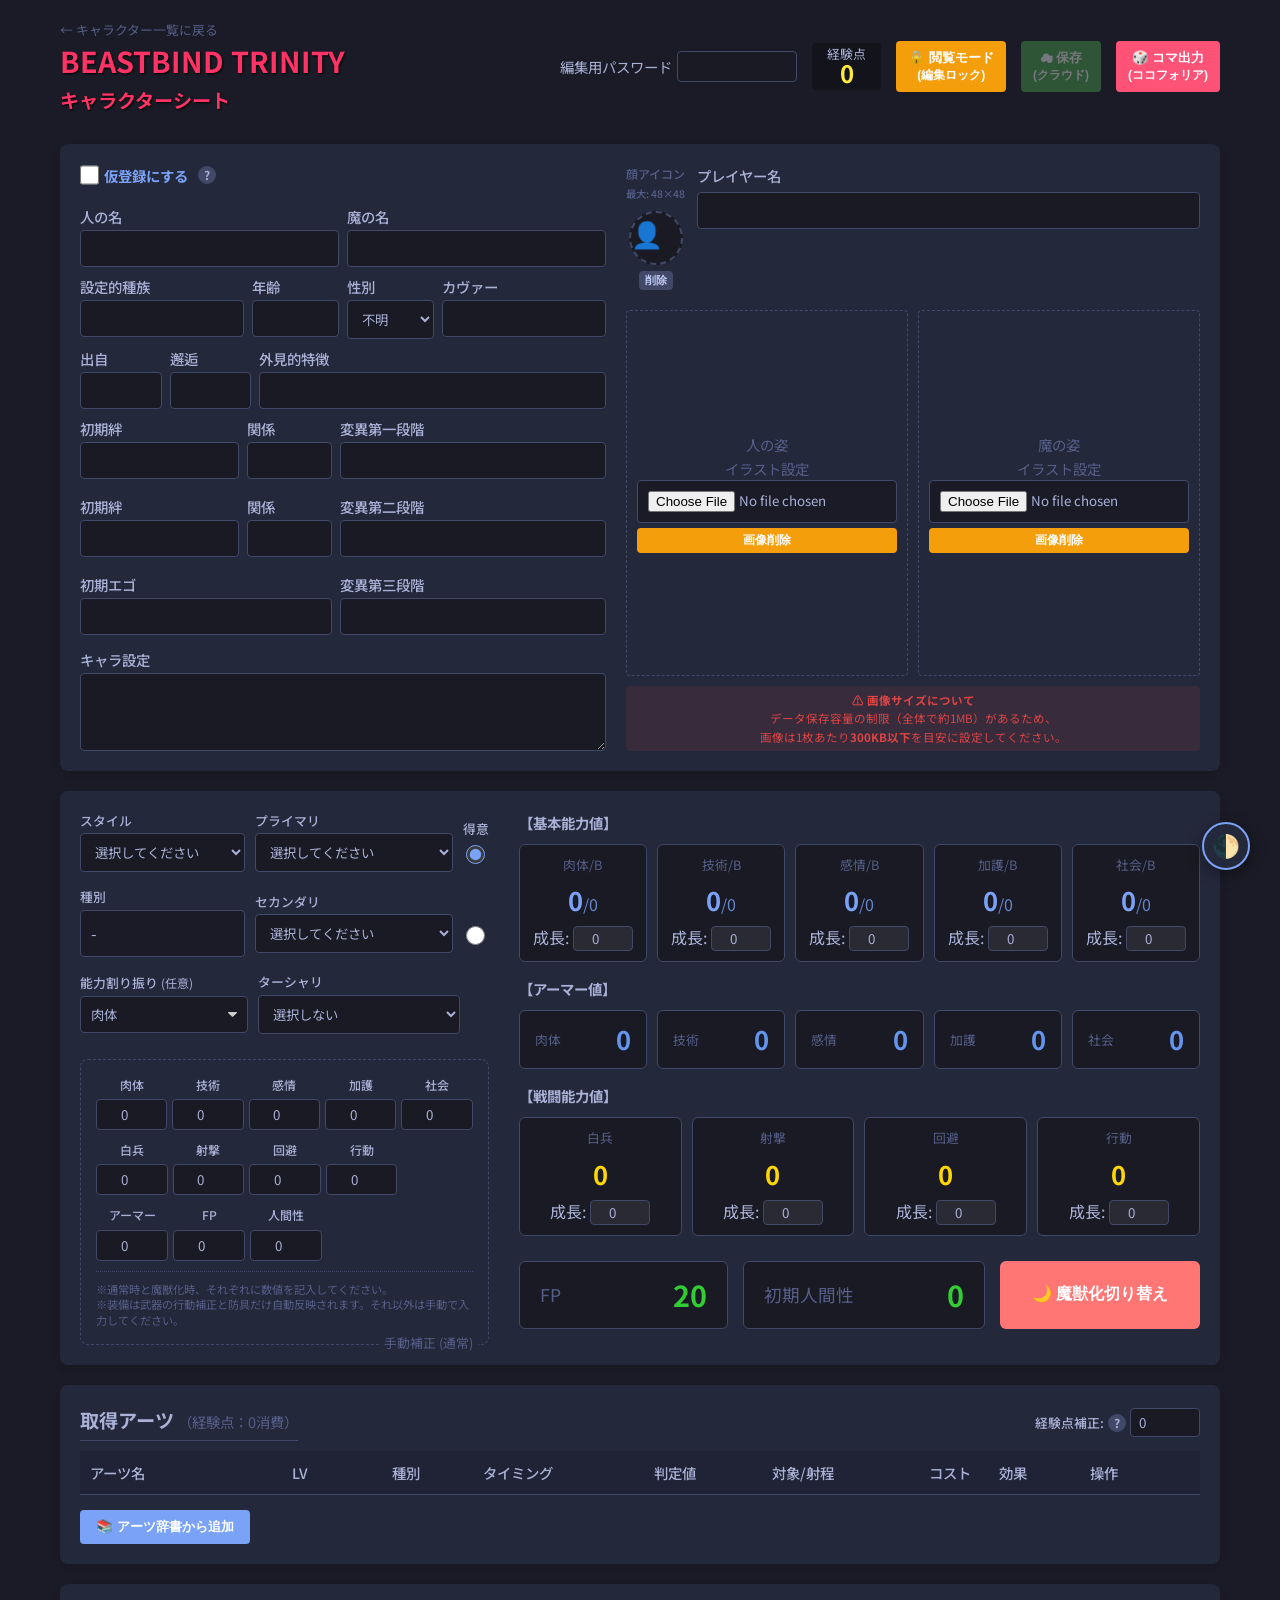
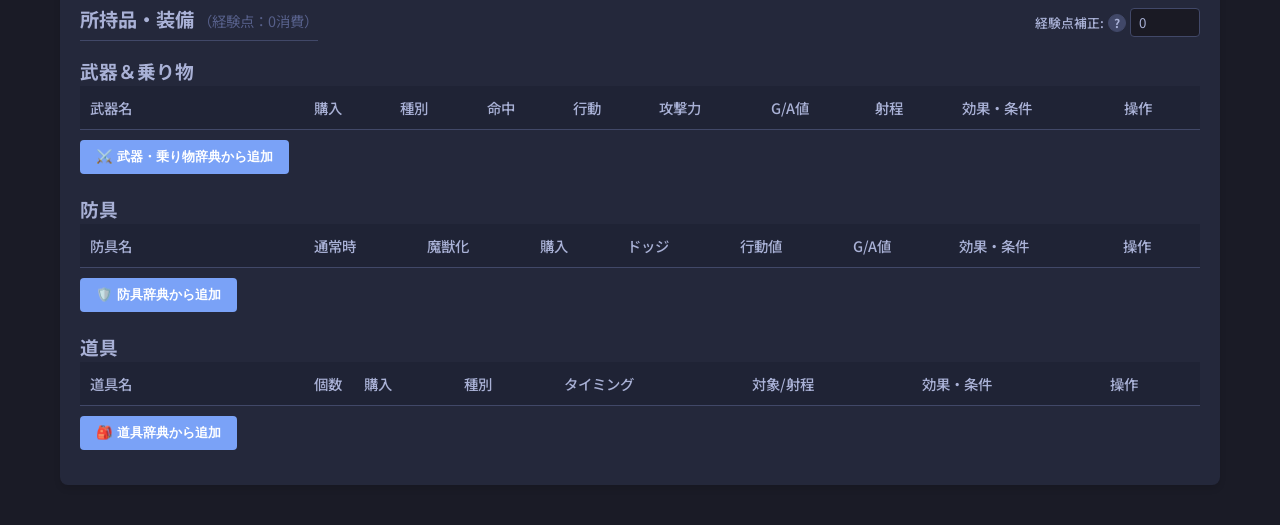
==== sheet.html @ 02bc9d18 "Fix scroll issue when entering edit mode and update manual adjustment text" ====
<!DOCTYPE html>
<html lang="ja" data-theme="dark">
<head>
    <meta charset="UTF-8">
    <meta name="viewport" content="width=device-width, initial-scale=1.0">
    <title>BBT Character Sheet App</title>
    <!-- OGP Tags (Javascript will update these dynamically on load) -->
    <meta property="og:type" content="website">
    <meta property="og:title" content="BBTキャラクターシート">
    <meta property="og:description" content="BEASTBIND TRINITY キャラクターシート">
    <link rel="stylesheet" href="style.css">
    <link href="https://fonts.googleapis.com/css2?family=Noto+Sans+JP:wght@400;500;700&display=swap" rel="stylesheet">
</head>
<body>
    <div class="app-container">
        <header style="border-bottom: none; margin-bottom: 20px;">
            <div style="display: flex; justify-content: space-between; align-items: center; width: 100%;">
                <div class="title-group">
                    <a href="index.html" class="home-link">← キャラクター一覧に戻る</a>
                    <h1 style="color: #ff3366; text-shadow: 1px 1px 2px #000; font-size: 1.8rem; margin: 0; line-height: 1.2;">BEASTBIND TRINITY<br><span style="font-size: 1.2rem;">キャラクターシート</span></h1>
                </div>
                <div class="header-controls" style="display: flex; gap: 15px; align-items: center;">
                    <div style="display: flex; align-items: center; gap: 5px;">
                        <span style="font-size: 0.9rem;">編集用パスワード</span>
                        <input type="password" id="char-password" class="edit-only" style="width: 120px; padding: 5px; background: var(--input-bg); border: 1px solid var(--border-color); color: var(--text-color);">
                    </div>
                    <div class="xp-display" style="display: flex; flex-direction: column; align-items: center; justify-content: center; background: rgba(0,0,0,0.3); padding: 5px 15px; border-radius: 4px; line-height: 1;">
                        <span style="font-size: 0.8rem;">経験点</span>
                        <span id="total-xp-used" style="font-weight: bold; color: #ffeb3b; font-size: 1.5rem;">0</span>
                    </div>
                    <button id="toggle-edit-mode-btn" class="btn warning" style="background:#f59e0b; color:#fff; border:none; padding:8px 12px; border-radius:4px; font-weight:bold; cursor:pointer;">🔒 閲覧モード<br><span style="font-size:0.75rem;">(編集ロック)</span></button>
                    <button id="save-firebase-btn" class="btn primary edit-only" style="background:#4caf50; color:#fff; border:none; padding:8px 12px; border-radius:4px; font-weight:bold; cursor:pointer;">☁ 保存<br><span style="font-size:0.75rem;">(クラウド)</span></button>
                    <button id="export-cocofolia-btn" class="btn primary" style="background:#ff5277; color:#fff; border:none; padding:8px 12px; border-radius:4px; font-weight:bold; cursor:pointer;">🎲 コマ出力<br><span style="font-size:0.75rem;">(ココフォリア)</span></button>
                </div>
            </div>
        </header>

        <main>
            <!-- Top Panel: Basic Info & Profile -->
            <section class="panel top-profile-panel" style="background-color: var(--panel-bg); border-radius: 8px; padding: 20px; margin-bottom: 20px;">
                <div style="display: grid; grid-template-columns: 2.5fr 1fr; gap: 20px;">
                    <!-- Left Side (Text Inputs) -->
                    <div class="profile-input-grid" style="display: flex; flex-direction: column; gap: 8px;">
                        <div class="form-group edit-only" style="flex-direction:row; align-items:center; gap:10px; margin-bottom:10px;">
                            <label style="margin:0; cursor:pointer; display:flex; align-items:center;">
                                <input type="checkbox" id="is-temp-reg" class="edit-only-input">
                                <span style="font-weight:bold; color:var(--primary-color);">仮登録にする</span>
                            </label>
                            <div class="tooltip-container">
                                <span class="tooltip-icon">?</span>
                                <div class="tooltip-content">
                                    キャラクターを仮登録したい場合はチェックしてください。仮登録のキャラクターは一覧に表示されず、統計データにも反映されません。
                                </div>
                            </div>
                        </div>
                        <div style="display: flex; gap: 8px;">
                            <div class="form-group" style="flex: 1;">
                                <label for="char-name">人の名</label>
                                <input type="text" id="char-name" class="edit-only-input profile-input">
                                <div class="view-only-text" id="view-char-name">-</div>
                            </div>
                            <div class="form-group" style="flex: 1;">
                                <label for="char-demon-name">魔の名</label>
                                <input type="text" id="char-demon-name" class="edit-only-input profile-input">
                                <div class="view-only-text">-</div>
                            </div>
                        </div>
                        
                        <div style="display: flex; gap: 8px;">
                            <div class="form-group" style="flex: 1.5;">
                                <label>設定的種族</label><input type="text" id="char-race" class="profile-input edit-only-input"><div class="view-only-text">-</div>
                            </div>
                            <div class="form-group" style="flex: 0.8;">
                                <label>年齢</label><input type="text" id="char-age" class="profile-input edit-only-input"><div class="view-only-text">-</div>
                            </div>
                            <div class="form-group" style="flex: 0.8;">
                                <label>性別</label>
                                <select id="char-gender" class="profile-input edit-only-input">
                                    <option value="不明">不明</option>
                                    <option value="男性">男性</option>
                                    <option value="女性">女性</option>
                                    <option value="両性">両性</option>
                                    <option value="なし">なし</option>
                                </select>
                                <div class="view-only-text">-</div>
                            </div>
                            <div class="form-group" style="flex: 1.5;">
                                <label>カヴァー</label><input type="text" id="char-cover" class="profile-input edit-only-input"><div class="view-only-text">-</div>
                            </div>
                        </div>

                        <div style="display: flex; gap: 8px;">
                            <div class="form-group" style="flex: 0.8;">
                                <label>出自</label><input type="text" id="char-origin" class="profile-input edit-only-input"><div class="view-only-text">-</div>
                            </div>
                            <div class="form-group" style="flex: 0.8;">
                                <label>邂逅</label><input type="text" id="char-encounter" class="profile-input edit-only-input"><div class="view-only-text">-</div>
                            </div>
                            <div class="form-group" style="flex: 3.4;">
                                <label>外見的特徴</label><input type="text" id="char-appearance" class="profile-input edit-only-input"><div class="view-only-text">-</div>
                            </div>
                        </div>

                        <div style="grid-template-columns: 1.5fr 0.8fr 2.5fr; gap: 8px; margin-bottom: 8px; display: grid;">
                            <div class="form-group">
                                <label>初期絆</label><input type="text" id="char-bond-1" class="profile-input edit-only-input"><div class="view-only-text">-</div>
                            </div>
                            <div class="form-group">
                                <label>関係</label><input type="text" id="char-bond-rel-1" class="profile-input edit-only-input"><div class="view-only-text">-</div>
                            </div>
                            <div class="form-group">
                                <label>変異第一段階</label><input type="text" class="profile-input edit-only-input"><div class="view-only-text">-</div>
                            </div>
                        </div>

                        <div style="grid-template-columns: 1.5fr 0.8fr 2.5fr; gap: 8px; margin-bottom: 8px; display: grid;">
                            <div class="form-group">
                                <label>初期絆</label><input type="text" id="char-bond-2" class="profile-input edit-only-input"><div class="view-only-text">-</div>
                            </div>
                            <div class="form-group">
                                <label>関係</label><input type="text" id="char-bond-rel-2" class="profile-input edit-only-input"><div class="view-only-text">-</div>
                            </div>
                            <div class="form-group">
                                <label>変異第二段階</label><input type="text" class="profile-input edit-only-input"><div class="view-only-text">-</div>
                            </div>
                        </div>

                        <div style="grid-template-columns: 1.5fr 0.8fr 2.5fr; gap: 8px; display: grid;">
                            <div class="form-group" style="grid-column: 1 / 3;">
                                <label>初期エゴ</label><input type="text" id="char-ego" class="profile-input edit-only-input"><div class="view-only-text">-</div>
                            </div>
                            <div class="form-group">
                                <label>変異第三段階</label><input type="text" class="profile-input edit-only-input"><div class="view-only-text">-</div>
                            </div>
                        </div>

                        <div class="form-group" style="margin-top: 5px;">
                            <label>キャラ設定</label>
                            <textarea id="char-memo" class="profile-input edit-only-input" rows="4" style="resize: vertical;"></textarea>
                            <div class="view-only-text" style="white-space: pre-wrap;">-</div>
                        </div>
                    </div>

                    <!-- Right Side (Player & Images) -->
                    <div style="display: flex; flex-direction: column;">
                        <!-- 顔アイコン + プレイヤー名 -->
                        <div style="display:flex; gap:12px; align-items:flex-start; margin-bottom:20px;">
                            <div style="display:flex; flex-direction:column; align-items:center; gap:4px;">
                                <label style="font-size:0.75rem; color:var(--text-muted); text-align:center;">顔アイコン<br><span style="font-size:0.65rem;">最大: 48&times;48</span></label>
                                <div id="face-icon-container" class="edit-only" style="width:54px;height:54px;border-radius:50%;border:2px dashed var(--border-color);display:flex;align-items:center;justify-content:center;cursor:pointer;overflow:hidden;background:var(--input-bg);position:relative;" title="クリックして顔アイコンを設定">
                                    <span id="face-icon-placeholder" style="font-size:1.6rem;">👤</span>
                                    <img id="face-icon-preview" style="display:none;width:54px;height:54px;object-fit:cover;position:absolute;inset:0;" alt="顔アイコン">
                                </div>
                                <img id="face-icon-view" style="display:none;width:54px;height:54px;border-radius:50%;object-fit:cover;border:2px solid var(--border-color);" alt="顔アイコン" class="view-only-text">
                                <button id="clear-face-icon" class="btn edit-only" style="display:none;font-size:0.7rem;padding:2px 6px;margin-top:2px;">削除</button>
                                <input type="file" id="face-icon-upload" accept="image/*" style="display:none;">
                            </div>
                            <div class="form-group" style="flex:1;">
                                <label for="player-name">プレイヤー名</label>
                                <input type="text" id="player-name" class="edit-only-input profile-input">
                                <div class="view-only-text" id="view-player-name">-</div>
                            </div>
                        </div>
                        
                        <div style="display: flex; gap: 10px; flex: 1;">
                            <div class="char-illustration box" style="flex: 1; border: 1px dashed var(--border-color); display: flex; flex-direction: column; align-items: center; justify-content: center; position: relative; border-radius: 4px; padding: 10px; text-align: center; color: var(--text-muted); cursor: pointer;">
                                <img id="char-image-preview" src="" alt="キャラクターイラスト" style="display: none; width: 100%; height: auto; border-radius: 4px;">
                                <div id="char-image-placeholder" class="placeholder-content" style="font-size: 0.9rem;">
                                    人の姿<br>イラスト設定
                                </div>
                                <input type="file" id="char-image-upload" accept="image/*" style="display: none;" class="edit-only">
                                <button id="clear-image-btn" class="btn warning edit-only" style="width: 100%; margin-top: 5px; display: none; font-size: 0.75rem; padding: 4px;">画像削除</button>
                            </div>

                            <div class="char-illustration box" style="flex: 1; border: 1px dashed var(--border-color); display: flex; flex-direction: column; align-items: center; justify-content: center; position: relative; border-radius: 4px; padding: 10px; text-align: center; color: var(--text-muted); cursor: pointer;">
                                <img id="char-image-preview2" src="" alt="魔の姿イラスト" style="display: none; width: 100%; height: auto; border-radius: 4px;">
                                <div id="char-image-placeholder2" class="placeholder-content" style="font-size: 0.9rem;">
                                    魔の姿<br>イラスト設定
                                </div>
                                <input type="file" id="char-image-upload2" accept="image/*" style="display: none;" class="edit-only">
                                <button id="clear-image-btn2" class="btn warning edit-only" style="width: 100%; margin-top: 5px; display: none; font-size: 0.75rem; padding: 4px;">画像削除</button>
                            </div>
                        </div>
                        <div class="edit-only" style="margin-top: 10px; font-size: 0.72rem; color: #dd4444; background: rgba(221, 68, 68, 0.1); padding: 5px; border-radius: 4px; text-align: center;">
                            <strong>⚠️ 画像サイズについて</strong><br>
                            データ保存容量の制限（全体で約1MB）があるため、<br>
                            画像は1枚あたり<strong>300KB以下</strong>を目安に設定してください。
                        </div>
                    </div>
                </div>
            </section>

            <!-- Stats Panel: Roots & Status -->
            <section class="panel roots-stats-panel" style="background-color: var(--panel-bg); border-radius: 8px; padding: 20px; margin-bottom: 20px;">
                <div style="display: grid; grid-template-columns: minmax(300px, 1.2fr) 2fr; gap: 30px;">
                    
                    <!-- Left: Roots and Manual Adjusts -->
                    <div class="roots-section" style="display: flex; flex-direction: column; gap: 15px;">
                        <div style="display: flex; gap: 10px; align-items: center;">
                            <div class="form-group" style="flex: 1;">
                                <label for="char-style" style="font-size: 0.8rem; margin: 0 0 2px 0;">スタイル</label>
                                <select id="char-style" class="stat-trigger profile-input"><option value="">選択してください</option></select>
                            </div>
                            <div class="form-group" style="flex: 1.2;">
                                <label for="primary-root" style="font-size: 0.8rem; margin: 0 0 2px 0;">プライマリ</label>
                                <select id="primary-root" class="stat-trigger profile-input"><option value="">選択してください</option></select>
                            </div>
                            <div class="form-group" style="display: flex; flex-direction: column; align-items: center; justify-content: center;">
                                <label style="font-size: 0.8rem; margin: 0;">得意</label>
                                <input type="radio" name="proficiency-choice" value="primary" class="stat-trigger" checked style="margin: 5px 0 0 0;">
                            </div>
                        </div>

                        <div style="display: flex; gap: 10px; align-items: center;">
                            <div class="form-group" style="flex: 1;">
                                <label style="font-size: 0.8rem; margin: 0 0 2px 0;">種別</label>
                                <div id="stat-type" class="profile-input" style="padding: 10px; border: 1px solid var(--border-color); background: var(--bg-color); border-radius: 4px; min-height: 42px; display: flex; align-items: center; color: var(--text-color);">-</div>
                            </div>
                            <div class="form-group" style="flex: 1.2;">
                                <label for="secondary-root" style="font-size: 0.8rem; margin: 0 0 2px 0;">セカンダリ</label>
                                <select id="secondary-root" class="stat-trigger profile-input"><option value="">選択してください</option></select>
                            </div>
                            <div class="form-group" style="display: flex; flex-direction: column; align-items: center; justify-content: center;">
                                <label style="font-size: 0.8rem; margin: 0; visibility: hidden;">得意</label>
                                <input type="radio" name="proficiency-choice" value="secondary" class="stat-trigger" style="margin: 5px 0 0 0;">
                            </div>
                        </div>

                        <div style="display: flex; gap: 10px; align-items: center;">
                            <div class="form-group" style="flex: 1;">
                                <label for="free-stat" style="font-size: 0.8rem; margin: 0 0 2px 0;">能力割り振り <span style="font-size: 0.75rem; font-weight: normal;">(任意)</span></label>
                                <select id="free-stat" class="stat-trigger profile-input" style="appearance: none; background-image: url('data:image/svg+xml;charset=US-ASCII,%3Csvg%20xmlns%3D%22http%3A%2F%2Fwww.w3.org%2F2000%2Fsvg%22%20width%3D%22292.4%22%20height%3D%22292.4%22%3E%3Cpath%20fill%3D%22%23ccc%22%20d%3D%22M287%2069.4a17.6%2017.6%200%200%200-13-5.4H18.4c-5%200-9.3%201.8-12.9%205.4A17.6%2017.6%200%200%200%200%2082.2c0%205%201.8%209.3%205.4%2012.9l128%20127.9c3.6%203.6%207.8%205.4%2012.8%205.4s9.2-1.8%2012.8-5.4L287%2095c3.5-3.5%205.4-7.8%205.4-12.8%200-5-1.9-9.2-5.5-12.8z%22%2F%3E%3C%2Fsvg%3E'); background-repeat: no-repeat; background-position: right 10px top 50%; background-size: .65em auto;">
                                    <option value="肉体">肉体</option>
                                    <option value="技術">技術</option>
                                    <option value="感情">感情</option>
                                    <option value="加護">加護</option>
                                    <option value="社会">社会</option>
                                </select>
                            </div>
                            <div class="form-group" style="flex: 1.2;" id="tertiary-root-container">
                                <label for="tertiary-root" style="display: flex; justify-content: space-between; font-size: 0.8rem; margin: 0 0 2px 0;">
                                    ターシャリ
                                </label>
                                <select id="tertiary-root" class="stat-trigger profile-input">
                                    <option value="">選択しない</option>
                                </select>
                            </div>
                            <div class="form-group" id="add-tertiary-container" style="flex: 1.2; display: none;">
                                <label style="font-size: 0.8rem; margin: 0 0 2px 0;">ターシャリ</label>
                                <button id="add-tertiary-btn" class="btn exception-btn edit-only profile-input" style="width: 100%; border-style: dashed;">＋ 追加</button>
                            </div>
                            <div class="form-group" style="visibility: hidden; width: 1.2rem;"></div>
                        </div>

                        <!-- Manual Adjustments Box -->
                        <div class="manual-adjustments-box" style="border: 1px dashed var(--border-color); border-radius: 8px; padding: 15px; margin-top: 10px; position: relative;">
                            <div style="position: absolute; bottom: -10px; right: 10px; background: var(--panel-bg); padding: 0 5px; font-size: 0.8rem; color: var(--text-muted);">手動補正 <span id="adj-state-label">(通常)</span></div>
                            
                            <!-- Normal Adjustments -->
                            <div id="normal-adj-grid" style="display: block;">
                                <div style="display: grid; grid-template-columns: repeat(5, 1fr); gap: 5px; margin-bottom: 10px;">
                                    <div class="form-group"><label style="font-size:0.75rem; text-align:center;">肉体</label><input type="number" id="mod-body-normal" value="0" class="stat-trigger edit-only-input manual-adj-input normal-adj-input"></div>
                                    <div class="form-group"><label style="font-size:0.75rem; text-align:center;">技術</label><input type="number" id="mod-tech-normal" value="0" class="stat-trigger edit-only-input manual-adj-input normal-adj-input"></div>
                                    <div class="form-group"><label style="font-size:0.75rem; text-align:center;">感情</label><input type="number" id="mod-emo-normal" value="0" class="stat-trigger edit-only-input manual-adj-input normal-adj-input"></div>
                                    <div class="form-group"><label style="font-size:0.75rem; text-align:center;">加護</label><input type="number" id="mod-div-normal" value="0" class="stat-trigger edit-only-input manual-adj-input normal-adj-input"></div>
                                    <div class="form-group"><label style="font-size:0.75rem; text-align:center;">社会</label><input type="number" id="mod-soc-normal" value="0" class="stat-trigger edit-only-input manual-adj-input normal-adj-input"></div>
                                </div>
                                <div style="display: grid; grid-template-columns: repeat(4, 1fr); gap: 5px; width: 80%;">
                                    <div class="form-group"><label style="font-size:0.75rem; text-align:center;">白兵</label><input type="number" id="mod-melee-normal" value="0" class="stat-trigger edit-only-input manual-adj-input normal-adj-input"></div>
                                    <div class="form-group"><label style="font-size:0.75rem; text-align:center;">射撃</label><input type="number" id="mod-ranged-normal" value="0" class="stat-trigger edit-only-input manual-adj-input normal-adj-input"></div>
                                    <div class="form-group"><label style="font-size:0.75rem; text-align:center;">回避</label><input type="number" id="mod-dodge-normal" value="0" class="stat-trigger edit-only-input manual-adj-input normal-adj-input"></div>
                                    <div class="form-group"><label style="font-size:0.75rem; text-align:center;">行動</label><input type="number" id="mod-action-normal" value="0" class="stat-trigger edit-only-input manual-adj-input normal-adj-input"></div>
                                </div>
                                <div style="display: grid; grid-template-columns: repeat(3, 1fr); gap: 5px; width: 60%; margin-top: 10px;">
                                    <div class="form-group"><label style="font-size:0.75rem; text-align:center;">アーマー</label><input type="number" id="mod-armor-normal" value="0" class="stat-trigger edit-only-input manual-adj-input normal-adj-input"></div>
                                    <div class="form-group"><label style="font-size:0.75rem; text-align:center;">FP</label><input type="number" id="mod-fp-normal" value="0" class="stat-trigger edit-only-input manual-adj-input normal-adj-input"></div>
                                    <div class="form-group"><label style="font-size:0.75rem; text-align:center;">人間性</label><input type="number" id="mod-humanity-normal" value="0" class="stat-trigger edit-only-input manual-adj-input normal-adj-input"></div>
                                </div>
                            </div>

                            <!-- Beast Adjustments -->
                            <div id="beast-adj-grid" style="display: none;">
                                <div style="display: grid; grid-template-columns: repeat(5, 1fr); gap: 5px; margin-bottom: 10px;">
                                    <div class="form-group"><label style="font-size:0.75rem; text-align:center;">肉体</label><input type="number" id="mod-body-beast" value="0" class="stat-trigger edit-only-input manual-adj-input beast-adj-input"></div>
                                    <div class="form-group"><label style="font-size:0.75rem; text-align:center;">技術</label><input type="number" id="mod-tech-beast" value="0" class="stat-trigger edit-only-input manual-adj-input beast-adj-input"></div>
                                    <div class="form-group"><label style="font-size:0.75rem; text-align:center;">感情</label><input type="number" id="mod-emo-beast" value="0" class="stat-trigger edit-only-input manual-adj-input beast-adj-input"></div>
                                    <div class="form-group"><label style="font-size:0.75rem; text-align:center;">加護</label><input type="number" id="mod-div-beast" value="0" class="stat-trigger edit-only-input manual-adj-input beast-adj-input"></div>
                                    <div class="form-group"><label style="font-size:0.75rem; text-align:center;">社会</label><input type="number" id="mod-soc-beast" value="0" class="stat-trigger edit-only-input manual-adj-input beast-adj-input"></div>
                                </div>
                                <div style="display: grid; grid-template-columns: repeat(4, 1fr); gap: 5px; width: 80%;">
                                    <div class="form-group"><label style="font-size:0.75rem; text-align:center;">白兵</label><input type="number" id="mod-melee-beast" value="0" class="stat-trigger edit-only-input manual-adj-input beast-adj-input"></div>
                                    <div class="form-group"><label style="font-size:0.75rem; text-align:center;">射撃</label><input type="number" id="mod-ranged-beast" value="0" class="stat-trigger edit-only-input manual-adj-input beast-adj-input"></div>
                                    <div class="form-group"><label style="font-size:0.75rem; text-align:center;">回避</label><input type="number" id="mod-dodge-beast" value="0" class="stat-trigger edit-only-input manual-adj-input beast-adj-input"></div>
                                    <div class="form-group"><label style="font-size:0.75rem; text-align:center;">行動</label><input type="number" id="mod-action-beast" value="0" class="stat-trigger edit-only-input manual-adj-input beast-adj-input"></div>
                                </div>
                                <div style="display: grid; grid-template-columns: repeat(3, 1fr); gap: 5px; width: 60%; margin-top: 10px;">
                                    <div class="form-group"><label style="font-size:0.75rem; text-align:center;">アーマー</label><input type="number" id="mod-armor-beast" value="0" class="stat-trigger edit-only-input manual-adj-input beast-adj-input"></div>
                                    <div class="form-group"><label style="font-size:0.75rem; text-align:center;">FP</label><input type="number" id="mod-fp-beast" value="0" class="stat-trigger edit-only-input manual-adj-input beast-adj-input"></div>
                                    <div class="form-group"><label style="font-size:0.75rem; text-align:center;">人間性</label><input type="number" id="mod-humanity-beast" value="0" class="stat-trigger edit-only-input manual-adj-input beast-adj-input"></div>
                                </div>
                            </div>
                            <div class="edit-only" style="font-size: 0.7rem; color: var(--text-muted); line-height: 1.4; padding-top: 10px; border-top: 1px dotted var(--border-color); margin-top: 10px;">
                                ※通常時と魔獣化時、それぞれに数値を記入してください。<br>
                                ※装備は武器の行動補正と防具だけ自動反映されます。それ以外は手動で入力してください。
                            </div>
                        </div>
                    </div>

                    <!-- Right: Stats -->
                    <div class="stats-display-section" style="display: flex; flex-direction: column; gap: 15px;">
                        <div>
                            <h4 style="margin:0 0 10px 0; font-size: 0.9rem;">【基本能力値】</h4>
                            <div class="custom-stats-grid">
                                <div class="stat-cell"><div class="stat-label">肉体/B</div><div class="stat-val"><span id="stat-body" class="large-val">0</span><span class="small-val" id="stat-body-b">/3</span></div><div class="edit-only">成長: <input type="number" id="growth-body" class="stat-growth stat-trigger edit-only-input" min="0" value="0"></div></div>
                                <div class="stat-cell"><div class="stat-label">技術/B</div><div class="stat-val"><span id="stat-tech" class="large-val">0</span><span class="small-val" id="stat-tech-b">/3</span></div><div class="edit-only">成長: <input type="number" id="growth-tech" class="stat-growth stat-trigger edit-only-input" min="0" value="0"></div></div>
                                <div class="stat-cell"><div class="stat-label">感情/B</div><div class="stat-val"><span id="stat-emo" class="large-val">0</span><span class="small-val" id="stat-emo-b">/3</span></div><div class="edit-only">成長: <input type="number" id="growth-emo" class="stat-growth stat-trigger edit-only-input" min="0" value="0"></div></div>
                                <div class="stat-cell"><div class="stat-label">加護/B</div><div class="stat-val"><span id="stat-div" class="large-val">0</span><span class="small-val" id="stat-div-b">/3</span></div><div class="edit-only">成長: <input type="number" id="growth-div" class="stat-growth stat-trigger edit-only-input" min="0" value="0"></div></div>
                                <div class="stat-cell"><div class="stat-label">社会/B</div><div class="stat-val"><span id="stat-soc" class="large-val">0</span><span class="small-val" id="stat-soc-b">/3</span></div><div class="edit-only">成長: <input type="number" id="growth-soc" class="stat-growth stat-trigger edit-only-input" min="0" value="0"></div></div>
                            </div>
                        </div>

                        <div>
                            <h4 style="margin:0 0 10px 0; font-size: 0.9rem;">【アーマー値】</h4>
                            <div class="custom-stats-grid">
                                <div class="stat-cell armor-cell"><span class="stat-label">肉体</span><span id="armor-phys" class="large-val text-blue">0</span></div>
                                <div class="stat-cell armor-cell"><span class="stat-label">技術</span><span id="armor-tech" class="large-val text-blue">0</span></div>
                                <div class="stat-cell armor-cell"><span class="stat-label">感情</span><span id="armor-emo" class="large-val text-blue">0</span></div>
                                <div class="stat-cell armor-cell"><span class="stat-label">加護</span><span id="armor-div" class="large-val text-blue">0</span></div>
                                <div class="stat-cell armor-cell"><span class="stat-label">社会</span><span id="armor-soc" class="large-val text-blue">0</span></div>
                            </div>
                        </div>

                        <div>
                            <h4 style="margin:0 0 10px 0; font-size: 0.9rem;">【戦闘能力値】</h4>
                            <div class="custom-stats-grid combat-grid">
                                <div class="stat-cell"><div class="stat-label">白兵</div><div class="stat-val"><span id="stat-melee" class="large-val text-yellow">0</span></div><div class="edit-only">成長: <input type="number" id="growth-melee" class="stat-growth stat-trigger edit-only-input" min="0" value="0"></div></div>
                                <div class="stat-cell"><div class="stat-label">射撃</div><div class="stat-val"><span id="stat-ranged" class="large-val text-yellow">0</span></div><div class="edit-only">成長: <input type="number" id="growth-ranged" class="stat-growth stat-trigger edit-only-input" min="0" value="0"></div></div>
                                <div class="stat-cell"><div class="stat-label">回避</div><div class="stat-val"><span id="stat-dodge" class="large-val text-yellow">0</span></div><div class="edit-only">成長: <input type="number" id="growth-dodge" class="stat-growth stat-trigger edit-only-input" min="0" value="0"></div></div>
                                <div class="stat-cell"><div class="stat-label">行動</div><div class="stat-val"><span id="stat-action" class="large-val text-yellow">0</span></div><div class="edit-only">成長: <input type="number" id="growth-action" class="stat-growth stat-trigger edit-only-input" min="0" value="0"></div></div>
                            </div>
                        </div>

                        <div style="display: flex; justify-content: space-between; align-items: stretch; margin-top: 10px; gap: 15px;">
                            <div class="stat-cell" style="flex: 1; display: flex; flex-direction: row; align-items: center; justify-content: space-between; padding: 10px 20px;">
                                <span class="stat-label" style="font-size: 1.1rem; margin: 0;">FP</span><span id="stat-fp" class="large-val text-green" style="font-size: 1.8rem;">30</span>
                            </div>
                            <div class="stat-cell" style="flex: 1.2; display: flex; flex-direction: row; align-items: center; justify-content: space-between; padding: 10px 20px;">
                                <span class="stat-label" style="font-size: 1.1rem; margin: 0;">初期人間性</span><span id="stat-humanity" class="large-val text-green" style="font-size: 1.8rem;">50</span>
                            </div>
                            <div style="flex: 1.2; display: flex; flex-direction: column; justify-content: stretch;">
                                <button id="beast-mode-btn" class="btn exception-btn" style="height: 100%; border-radius: 6px; font-size: 1rem; flex: 1; background: #ff7675; color: #fff; border: none; font-weight: bold; cursor: pointer;">🌙 魔獣化切り替え</button>
                            </div>
                        </div>
                    </div>
                </div>
            </section>

            <section class="arts-info panel">
                <div style="display: flex; justify-content: space-between; align-items: center; margin-bottom: 10px;">
                    <h2 style="margin: 0;">取得アーツ <span style="font-size: 0.9rem; font-weight: normal; color: var(--text-muted);" id="arts-xp-display">（経験点：0消費）</span></h2>
                    <div class="edit-only" style="display: flex; align-items: center; gap: 8px;">
                        <label for="arts-xp-adj" style="font-size: 0.8rem;">経験点補正:</label>
                        <div class="tooltip-container">
                            <span class="tooltip-icon">?</span>
                            <div class="tooltip-content" style="width: 200px;">
                                コピーや何らかの効果で取得したアーツなどで余分に消費された経験点はここで補正してください。
                            </div>
                        </div>
                        <input type="number" id="arts-xp-adj" value="0" class="stat-trigger edit-only-input" style="width: 70px; padding: 4px 8px; background: var(--input-bg); border: 1px solid var(--border-color); color: var(--text-color); border-radius: 4px;">
                    </div>
                </div>
                <div class="table-container">
                    <table id="arts-table">
                        <thead>
                            <tr>
                                <th>アーツ名</th>
                                <th>LV</th>
                                <th>種別</th>
                                <th>タイミング</th>
                                <th>判定値</th>
                                <th>対象/射程</th>
                                <th>コスト</th>
                                <th>効果</th>
                                <th>操作</th>
                            </tr>
                        </thead>
                        <tbody>
                            <!-- JavaScriptから追加 -->
                        </tbody>
                    </table>
                </div>
                <div class="arts-controls" style="margin-top: 15px;">
                    <button id="open-arts-dictionary-btn" class="btn primary">📚 アーツ辞書から追加</button>
                </div>
            </section>

            <!-- Equipment Sections -->
            <section class="equip-info panel">
                <div style="display: flex; justify-content: space-between; align-items: center; margin-bottom: 15px;">
                    <h2 style="margin: 0;">所持品・装備 <span style="font-size: 0.9rem; font-weight: normal; color: var(--text-muted);" id="equip-xp-display">（経験点：0消費）</span></h2>
                    <div class="edit-only" style="display: flex; align-items: center; gap: 8px;">
                        <label for="equip-xp-adj" style="font-size: 0.8rem;">経験点補正:</label>
                        <div class="tooltip-container">
                            <span class="tooltip-icon">?</span>
                            <div class="tooltip-content" style="width: 200px;">
                                アーツや何らかの効果で取得した所持品などで余分に消費された経験点はここで補正してください。
                            </div>
                        </div>
                        <input type="number" id="equip-xp-adj" value="0" class="stat-trigger edit-only-input" style="width: 70px; padding: 4px 8px; background: var(--input-bg); border: 1px solid var(--border-color); color: var(--text-color); border-radius: 4px;">
                    </div>
                </div>
                
                <!-- Weapons / Vehicles -->
                <h3>武器＆乗り物</h3>
                <div class="table-container" style="margin-bottom: 20px;">
                    <table id="weapons-table">
                        <thead>
                            <tr>
                                <th style="width: 20%;">武器名</th>
                                <th>購入</th>
                                <th>種別</th>
                                <th>命中</th>
                                <th>行動</th>
                                <th>攻撃力</th>
                                <th>G/A値</th>
                                <th>射程</th>
                                <th>効果・条件</th>
                                <th>操作</th>
                            </tr>
                        </thead>
                        <tbody></tbody>
                    </table>
                    <div class="arts-controls" style="margin-top: 10px;">
                        <button id="open-weapon-dict-btn" class="btn primary">⚔️ 武器・乗り物辞典から追加</button>
                    </div>
                </div>

                <!-- Armor -->
                <h3>防具</h3>
                <div class="table-container" style="margin-bottom: 20px;">
                    <table id="armor-table">
                        <thead>
                            <tr>
                                <th style="width: 20%;">防具名</th>
                                <th title="通常時に装備するかどうか">通常時</th>
                                <th title="魔獣化時に装備するかどうか">魔獣化</th>
                                <th>購入</th>
                                <th>ドッジ</th>
                                <th>行動値</th>
                                <th>G/A値</th>
                                <th>効果・条件</th>
                                <th>操作</th>
                            </tr>
                        </thead>
                        <tbody></tbody>
                    </table>
                    <div class="arts-controls" style="margin-top: 10px;">
                        <button id="open-armor-dict-btn" class="btn primary">🛡️ 防具辞典から追加</button>
                    </div>
                </div>

                <!-- Items -->
                <h3>道具</h3>
                <div class="table-container">
                    <table id="items-table">
                        <thead>
                            <tr>
                                <th style="width: 20%;">道具名</th>
                                <th style="width: 50px;">個数</th>
                                <th>購入</th>
                                <th>種別</th>
                                <th>タイミング</th>
                                <th>対象/射程</th>
                                <th>効果・条件</th>
                                <th>操作</th>
                            </tr>
                        </thead>
                        <tbody></tbody>
                    </table>
                    <div class="arts-controls" style="margin-top: 10px;">
                        <button id="open-item-dict-btn" class="btn primary">🎒 道具辞典から追加</button>
                    </div>
                </div>
            </section>
        </main>
    </div>

    <!-- Arts Dictionary Modal/Dialog -->
    <div id="arts-dictionary-modal" class="modal-overlay" style="display: none;">
        <div class="modal-content panel">
            <div class="modal-header">
                <h2>アーツ辞書</h2>
                <button id="close-arts-dictionary" class="btn exception-btn">✕ 閉じる</button>
            </div>
            
            <div class="arts-filters form-grid" style="margin-bottom: 20px;">
                <div class="form-group">
                    <label>フィルター</label>
                    <select id="arts-filter-category">
                        <option value="all">すべて</option>
                        <option selected value="current">現在のスタイル・ルーツのみ</option>
                        <option value="basic">基本アーツ・共通アーツ</option>
                        <option value="attacker">アタッカー</option>
                    </select>
                </div>
                <div class="form-group">
                    <label>検索</label>
                    <input type="text" id="arts-search-input" placeholder="アーツ名や効果で検索...">
                </div>
            </div>

            <div class="table-container" style="flex: 1; overflow-y: auto;">
                <table id="dictionary-table">
                    <thead>
                        <tr>
                            <th class="dict-header-marker">アーツ名</th>
                            <th>種別</th>
                            <th>最大Lv</th>
                            <th>タイミング</th>
                            <th>判定値</th>
                            <th>対象/射程</th>
                            <th>コスト</th>
                            <th style="width: 40%;">効果</th>
                            <th>操作</th>
                        </tr>
                    </thead>
                    <tbody>
                        <!-- Populated by JS -->
                    </tbody>
                </table>
            </div>
        </div>
    </div>

    <!-- Equip/Item Dictionary Modal -->
    <div id="equip-dictionary-modal" class="modal-overlay" style="display: none;">
        <div class="modal-content panel">
            <div class="modal-header">
                <h2 id="equip-dict-title">装備辞典</h2>
                <button id="close-equip-dictionary" class="btn exception-btn">✕ 閉じる</button>
            </div>
            
            <div class="arts-filters form-grid" style="margin-bottom: 20px;">
                <div class="form-group">
                    <label>検索</label>
                    <input type="text" id="equip-search-input" placeholder="名前や効果で検索...">
                </div>
            </div>

            <div class="table-container" style="flex: 1; overflow-y: auto;">
                <table id="equip-dict-table">
                    <thead id="equip-dict-thead">
                        <!-- Dynamic headers -->
                    </thead>
                    <tbody id="equip-dict-tbody">
                        <!-- Populated by JS -->
                    </tbody>
                </table>
            </div>
        </div>
    </div>

<!-- ================================================================
     閲覧モード オーバーレイ（アークナイツ風ゲームUI）
     main.js の buildAndShowViewOverlay() から制御される
     ================================================================ -->
<div id="view-mode-overlay" style="display:none;">

    <!-- ヘッダーバー -->
    <div class="vmo-header">
        <a href="index.html" class="vmo-back-btn">&#8249; 一覧</a>
        <div class="vmo-title-area">
            <span class="vmo-app-name">BEASTBIND TRINITY</span>
        </div>
        <div class="vmo-header-actions">
            <button id="vmo-export-ccf-btn" class="vmo-btn">📤 ココフォリア出力</button>
            <button id="vmo-beast-btn" class="vmo-btn vmo-beast-off">🐾 魔獣化</button>
            <button id="vmo-edit-btn" class="vmo-btn">✏ 編集モード</button>
        </div>
    </div>

    <!-- メインコンテンツ -->
    <div class="vmo-body">

        <!-- 左パネル: キャラクターイラスト -->
        <div class="vmo-left">
            <div class="vmo-art-wrap">
                <div class="vmo-art-bg" id="vmo-art-bg"></div>
                <img id="vmo-char-art" class="vmo-char-art" src="" alt="キャラクターイラスト">
                <div class="vmo-art-gradient"></div>

                <!-- スタイルバッジ -->
                <div class="vmo-style-badge" id="vmo-style-badge">ATK</div>

                <!-- 名前オーバーレイ -->
                <div class="vmo-name-overlay">
                    <div class="vmo-blood-label" id="vmo-blood-label">ブラッド名</div>
                    <!-- 名前行と経験点を横並び -->
                    <div class="vmo-name-xp-row">
                        <div class="vmo-name-group">
                            <div class="vmo-char-name-text" id="vmo-char-name-disp">キャラクター名</div>
                            <div class="vmo-demon-name" id="vmo-demon-name-disp">魔の名</div>
                            <div class="vmo-player-name" id="vmo-player-name-disp">PL: プレイヤー名</div>
                        </div>
                        <!-- 経験点（右寄せ） -->
                        <div class="vmo-xp-display" id="vmo-xp-display">
                            <span class="vmo-xp-label">経験点</span>
                            <span class="vmo-xp-val" id="vmo-xp-val">0</span>
                        </div>
                    </div>
                </div>
            </div>

            <!-- ルーツ情報 -->
            <div class="vmo-roots-panel" id="vmo-roots-panel"></div>
        </div>

        <!-- 右パネル: ステータス情報 -->
        <div class="vmo-right">

            <!-- 基本情報 -->
            <div class="vmo-section">
                <div class="vmo-section-hd"><span class="vmo-section-line"></span>基本情報<span class="vmo-section-line"></span></div>
                <div class="vmo-profile-grid" id="vmo-profile-grid"></div>
            </div>

            <!-- 能力値 -->
            <div class="vmo-section">
                <div class="vmo-section-hd"><span class="vmo-section-line"></span>能力値<span class="vmo-section-line"></span></div>
                <div id="vmo-stats-wrap"></div>
            </div>

            <!-- 取得アーツ -->
            <div class="vmo-section" id="vmo-arts-section">
                <div class="vmo-section-hd"><span class="vmo-section-line"></span>取得アーツ <small id="vmo-arts-xp-label"></small><span class="vmo-section-line"></span></div>
                <div id="vmo-arts-list"></div>
            </div>

            <!-- 所持品・装備 -->
            <div class="vmo-section" id="vmo-equip-section">
                <div class="vmo-section-hd"><span class="vmo-section-line"></span>所持品・装備 <small id="vmo-equip-xp-label"></small><span class="vmo-section-line"></span></div>
                <div id="vmo-equip-list"></div>
            </div>

            <!-- キャラ設定 -->
            <div class="vmo-section" id="vmo-lore-section" style="display:none;">
                <div class="vmo-section-hd"><span class="vmo-section-line"></span>キャラ設定<span class="vmo-section-line"></span></div>
                <div id="vmo-lore-text" class="vmo-lore"></div>
            </div>
        </div>
    </div>
</div>

<style>
/* =====================================================
   閲覧モードオーバーレイ CSS（アークナイツ風）
   ===================================================== */
#view-mode-overlay {
    position: fixed; inset: 0; z-index: 600;
    display: flex; flex-direction: column;
    font-family: 'Noto Sans JP', sans-serif;
    overflow: hidden;
    /* テーマ対応 */
    background: var(--vmo-bg, #0c0e1a);
    color: var(--vmo-text, #d0d4e8);
}
/* ダーク（デフォルト） */
#view-mode-overlay {
    --vmo-bg: #0c0e1a;
    --vmo-bg2: #0e1020;
    --vmo-left-bg1: #141726;
    --vmo-left-bg2: #0c0e1a;
    --vmo-text: #d0d4e8;
    --vmo-text-muted: #667788;
    --vmo-border: rgba(255,255,255,0.08);
    --vmo-card-bg: rgba(255,255,255,0.04);
    --vmo-card-border: rgba(255,255,255,0.09);
    --vmo-pf-label: #667799;
    --vmo-pf-val: #c8d0e8;
    --vmo-root-bg: rgba(80,100,180,0.2);
    --vmo-root-border: rgba(80,100,180,0.4);
    --vmo-root-text: #99aacc;
    --vmo-art-bg: rgba(255,255,255,0.03);
    --vmo-scroll: #334;
    --vmo-gradient-mid: rgba(12,14,26,0.5);
    --vmo-gradient-end: rgba(12,14,26,0.95);
    --vmo-stat-name: #778899;
    --vmo-stat-val: #ccd3ee;
    --vmo-art-name: #ccd4f0;
    --vmo-art-sub: #778899;
    --vmo-art-eff: #8899bb;
    --vmo-lore: #9aa8c0;
}
/* ライトモード */
[data-theme="light"] #view-mode-overlay {
    --vmo-bg: #eef0f8;
    --vmo-bg2: #f4f5fc;
    --vmo-left-bg1: #d8dcea;
    --vmo-left-bg2: #eaecf6;
    --vmo-text: #1a1e30;
    --vmo-text-muted: #5a6070;
    --vmo-border: rgba(0,0,0,0.1);
    --vmo-card-bg: rgba(0,0,0,0.04);
    --vmo-card-border: rgba(0,0,0,0.1);
    --vmo-pf-label: #5566aa;
    --vmo-pf-val: #1a1e30;
    --vmo-root-bg: rgba(80,100,180,0.08);
    --vmo-root-border: rgba(80,100,180,0.25);
    --vmo-root-text: #445588;
    --vmo-art-bg: rgba(0,0,0,0.03);
    --vmo-scroll: #aab;
    --vmo-gradient-mid: rgba(238,240,248,0.5);
    --vmo-gradient-end: rgba(238,240,248,0.95);
    --vmo-stat-name: #5566aa;
    --vmo-stat-val: #1a1e30;
    --vmo-art-name: #1a1e30;
    --vmo-art-sub: #5a6070;
    --vmo-art-eff: #445580;
    --vmo-lore: #3a4060;
}
[data-theme="light"] #view-mode-overlay .vmo-char-name-text { color: #fff; }
[data-theme="light"] #view-mode-overlay .vmo-left {
    background: linear-gradient(160deg, var(--vmo-left-bg1) 0%, var(--vmo-left-bg2) 100%) !important;
}
[data-theme="light"] #view-mode-overlay .vmo-right { background: var(--vmo-bg2) !important; }

/* ヘッダー */
.vmo-header {
    display: flex; align-items: center; gap: 12px;
    padding: 8px 20px;
    background: rgba(0,0,0,0.45);
    border-bottom: 1px solid var(--vmo-border, rgba(255,255,255,0.08));
    min-height: 48px; flex-shrink: 0;
}
[data-theme="light"] .vmo-header { background: rgba(0,0,0,0.12); }
.vmo-back-btn {
    color: #8899cc; text-decoration: none; font-size: 1.4rem;
    padding: 4px 10px; border: 1px solid rgba(136,153,204,0.4);
    border-radius: 3px; transition: 0.2s; line-height: 1;
}
.vmo-back-btn:hover { color: #fff; border-color: #fff; }
[data-theme="light"] .vmo-back-btn { color: #334488; border-color: rgba(50,70,150,0.4); }
[data-theme="light"] .vmo-back-btn:hover { color: #000; border-color: #000; }
.vmo-title-area { flex: 1; }
.vmo-app-name { font-size: 0.8rem; letter-spacing: 3px; color: #556688; text-transform: uppercase; }
.vmo-header-actions { display: flex; gap: 8px; }
.vmo-btn {
    background: rgba(255,255,255,0.07); color: #b0bbdd;
    border: 1px solid rgba(255,255,255,0.12); border-radius: 4px;
    padding: 5px 12px; cursor: pointer; font-size: 0.82rem; transition: 0.2s;
}
.vmo-btn:hover { background: rgba(255,255,255,0.14); color: #fff; }
[data-theme="light"] .vmo-btn { background: rgba(0,0,0,0.07); color: #223; border-color: rgba(0,0,0,0.15); }
[data-theme="light"] .vmo-btn:hover { background: rgba(0,0,0,0.14); color: #000; }
.vmo-beast-on  { background: rgba(200,60,60,0.3) !important; border-color: #cc4455 !important; color: #ff8899 !important; }

/* メインボディ */
.vmo-body {
    display: grid; grid-template-columns: 42% 58%;
    flex: 1; overflow: hidden; min-height: 0;
}

/* 左パネル */
.vmo-left {
    display: flex; flex-direction: column;
    background: linear-gradient(160deg, #141726 0%, #0c0e1a 100%);
    border-right: 1px solid var(--vmo-border);
    overflow: hidden;
}
.vmo-art-wrap {
    position: relative; flex: 1; overflow: hidden; min-height: 250px;
}
.vmo-art-bg {
    position: absolute; inset: 0;
    background: radial-gradient(ellipse at 50% 80%, rgba(80,100,200,0.15) 0%, transparent 70%);
}
.vmo-char-art {
    position: absolute; bottom: 0; left: 50%;
    transform: translateX(-50%);
    max-height: 95%; max-width: 130%;
    object-fit: contain; object-position: bottom center;
    filter: drop-shadow(0 0 40px rgba(100,120,255,0.3));
}
.vmo-art-gradient {
    position: absolute; inset: 0;
    background: linear-gradient(to bottom,
        transparent 35%,
        var(--vmo-gradient-mid, rgba(12,14,26,0.5)) 70%,
        var(--vmo-gradient-end, rgba(12,14,26,0.95)) 100%);
}
.vmo-style-badge {
    position: absolute; top: 14px; left: 14px;
    font-size: 0.7rem; font-weight: 700; letter-spacing: 2px;
    padding: 3px 10px;
    background: var(--vmo-accent, #4466cc);
    color: #fff; border-radius: 2px;
    box-shadow: 0 0 12px var(--vmo-accent, #4466cc);
}
.vmo-name-overlay {
    position: absolute; bottom: 0; left: 0; right: 0;
    padding: 20px 18px 14px;
}
.vmo-blood-label { font-size: 0.7rem; color: var(--vmo-accent, #7799ee); letter-spacing: 2px; margin-bottom: 4px; }
/* 名前と経験点を横並び */
.vmo-name-xp-row {
    display: flex; align-items: flex-end; justify-content: space-between; gap: 8px;
}
.vmo-name-group { flex: 1; min-width: 0; }
.vmo-char-name-text { font-size: 2rem; font-weight: 700; line-height: 1.1; color: #fff; text-shadow: 0 2px 16px rgba(0,0,0,0.9); }
.vmo-demon-name { font-size: 0.95rem; color: #99aabb; margin-top: 2px; }
.vmo-player-name { font-size: 0.75rem; color: #667788; margin-top: 4px; }
/* 経験点（右寄せ・名前と同じ高さ） */
.vmo-xp-display {
    display: flex; flex-direction: column; align-items: flex-end;
    flex-shrink: 0; padding-bottom: 2px;
}
.vmo-xp-label { font-size: 0.7rem; letter-spacing: 2px; color: var(--vmo-accent, #7799ee); text-transform: uppercase; }
.vmo-xp-val { font-size: 2.2rem; font-weight: 900; color: #fff; line-height: 1; text-shadow: 0 0 16px rgba(150,180,255,0.5); }
[data-theme="light"] .vmo-xp-val { color: #fff; text-shadow: 0 2px 14px rgba(0,0,0,0.9); }

/* ルーツパネル */
.vmo-roots-panel {
    padding: 8px 14px 12px;
    background: rgba(0,0,0,0.3);
    border-top: 1px solid var(--vmo-border);
    display: flex; flex-wrap: wrap; gap: 6px;
    flex-shrink: 0;
}
[data-theme="light"] .vmo-roots-panel { background: rgba(0,0,0,0.06); }
.vmo-root-tag {
    background: var(--vmo-root-bg); border: 1px solid var(--vmo-root-border);
    border-radius: 3px; padding: 2px 8px; font-size: 0.72rem; color: var(--vmo-root-text);
}
.vmo-root-tag strong { color: var(--vmo-art-name); }

/* 右パネル */
.vmo-right {
    overflow-y: auto; padding: 14px 18px 40px;
    background: var(--vmo-bg2, #0e1020);
    scrollbar-width: thin; scrollbar-color: var(--vmo-scroll, #334) var(--vmo-bg2, #0e1020);
    transition: background-color 0.3s;
}
/* 魔獣化状態の全体UI変化（強めに赤く光らせる） */
.vmo-body.is-beast .vmo-right {
    background: linear-gradient(to bottom, rgba(160, 20, 40, 0.45) 0%, rgba(80, 10, 20, 0.2) 30%, var(--vmo-bg2, #0e1020) 70%);
    box-shadow: inset 0 20px 80px rgba(255, 0, 0, 0.15);
}
[data-theme="light"] .vmo-body.is-beast .vmo-right {
    background: linear-gradient(to bottom, rgba(255, 100, 100, 0.5) 0%, rgba(255, 100, 100, 0.2) 30%, var(--vmo-bg2, #f5f5f5) 75%);
    box-shadow: inset 0 20px 80px rgba(255, 0, 0, 0.15);
}
.vmo-body.is-beast .vmo-left {
    box-shadow: inset -40px 0 100px rgba(255, 0, 0, 0.12);
}
[data-theme="light"] .vmo-body.is-beast .vmo-left {
    box-shadow: inset -40px 0 100px rgba(255, 0, 0, 0.15);
}
.vmo-right::-webkit-scrollbar { width: 5px; }
.vmo-right::-webkit-scrollbar-track { background: var(--vmo-bg2, #0e1020); }
.vmo-right::-webkit-scrollbar-thumb { background: var(--vmo-scroll, #334); border-radius: 3px; }

/* セクション */
.vmo-section { margin-bottom: 18px; }
.vmo-section-hd {
    display: flex; align-items: center; gap: 10px;
    font-size: 0.75rem; font-weight: 700; letter-spacing: 2px;
    color: var(--vmo-accent, #7799ee); margin-bottom: 8px;
    text-transform: uppercase;
}
.vmo-section-line { flex: 1; height: 1px; background: var(--vmo-accent, rgba(119,153,238,0.4)); opacity: 0.4; }

/* 基本情報グリッド（3列） */
.vmo-profile-grid {
    display: grid; grid-template-columns: repeat(3, 1fr); gap: 4px 14px;
}
.vmo-pf-row {
    display: flex; align-items: baseline; gap: 4px; font-size: 0.8rem;
    padding: 2px 0; border-bottom: 1px dashed rgba(255,255,255,0.1);
}
[data-theme="light"] .vmo-pf-row { border-bottom-color: rgba(0,0,0,0.1); }
.vmo-pf-row.span2 { grid-column: span 2; }
.vmo-pf-label { font-size: 0.65rem; color: var(--vmo-pf-label, #667799); }
.vmo-pf-label::after { content: "："; }
.vmo-pf-val { color: var(--vmo-pf-val, #c8d0e8); font-size: 0.85rem; font-weight: 600; }

/* 能力値 */
.vmo-stats-section { margin-bottom: 12px; }
#vmo-stats-wrap { display: flex; flex-direction: column; gap: 10px; }
.vmo-stats-row { display: flex; flex-wrap: wrap; gap: 10px; align-items: center; }
.vmo-stat-badge {
    display: flex; border-radius: 3px; overflow: hidden; height: 28px; align-items: stretch;
    background: #505565; box-shadow: 0 1px 3px rgba(0,0,0,0.25);
}
.vmo-stat-badge .vmo-stat-name {
    background: var(--vmo-accent, #cc4455);
    color: rgba(255,255,255,0.95); padding: 0 12px; font-size: 0.85rem; font-weight: bold;
    display: flex; align-items: center; justify-content: center; letter-spacing: 1px;
}
.vmo-stat-badge .vmo-stat-val {
    color: #fff; padding: 0 12px; font-size: 1.15rem; font-weight: bold; font-family: monospace;
    display: flex; align-items: baseline; gap: 2px; line-height: 28px; justify-content: center; min-width: 44px;
}
.vmo-stat-badge.highlight .vmo-stat-name,
.vmo-stat-badge.highlight .vmo-stat-val {
    background: var(--vmo-accent, #cc4455);
}
.vmo-stat-badge .vmo-stat-bonus {
    font-size: 0.85rem; font-weight: normal; color: rgba(255,255,255,0.7);
}
.vmo-stat-badge .vmo-stat-armor {
    background: #3e4250;
    color: #cbd0d8; padding: 0 10px; font-size: 0.85rem;
    display: flex; align-items: center; justify-content: center;
}
[data-theme="light"] .vmo-stat-badge { background: #e4e7eb; box-shadow: 0 1px 3px rgba(0,0,0,0.1); }
[data-theme="light"] .vmo-stat-badge .vmo-stat-val { color: #334; }
[data-theme="light"] .vmo-stat-badge .vmo-stat-bonus { color: #556; }
[data-theme="light"] .vmo-stat-badge.highlight .vmo-stat-val { color: #fff; }
[data-theme="light"] .vmo-stat-badge .vmo-stat-armor { background: rgba(0,0,0,0.06); color: #556; }

/* アーツリスト */
.vmo-art-row {
    padding: 7px 10px; margin-bottom: 4px;
    background: var(--vmo-art-bg); border-radius: 4px;
    border-left: 3px solid var(--vmo-accent, #4466cc);
    font-size: 0.8rem;
}
.vmo-art-header { display: flex; gap: 6px; align-items: center; flex-wrap: wrap; margin-bottom: 3px; }
.vmo-art-name { font-weight: 600; color: var(--vmo-art-name); }
.vmo-art-sub  { font-size: 0.7rem; color: var(--vmo-art-sub); }
.vmo-art-tag {
    font-size: 0.68rem; padding: 1px 5px; border-radius: 3px;
    background: rgba(80,100,200,0.18); color: #99aacc;
}
[data-theme="light"] .vmo-art-tag { background: rgba(80,100,200,0.1); color: #446; }
.vmo-art-cost { font-size: 0.7rem; color: #cc9944; margin-left: auto; }
.vmo-art-detail { display: flex; gap: 12px; font-size: 0.7rem; color: var(--vmo-art-sub); margin-bottom: 2px; }
.vmo-art-effect { font-size: 0.73rem; color: var(--vmo-art-eff); margin-top: 2px; }

/* 装備リスト */
.vmo-equip-row {
    padding: 6px 10px; margin-bottom: 4px;
    background: var(--vmo-art-bg); border-radius: 4px;
    font-size: 0.8rem;
}
.vmo-equip-header { display: flex; gap: 8px; align-items: center; margin-bottom: 2px; }
.vmo-equip-name { font-weight: 600; color: var(--vmo-art-name); }
.vmo-equip-type { font-size: 0.7rem; color: var(--vmo-art-sub); }
.vmo-equip-stats { display: flex; gap: 10px; font-size: 0.7rem; color: var(--vmo-pf-label); margin-bottom: 2px; }
.vmo-equip-effect { font-size: 0.73rem; color: var(--vmo-art-eff); }

.vmo-lore {
    font-size: 0.82rem; line-height: 1.7; color: var(--vmo-lore);
    white-space: pre-wrap;
    background: var(--vmo-art-bg); border-radius: 4px; padding: 10px 14px;
}

/* スタイル別カラーテーマ */
[data-vmo-style="アタッカー"] { --vmo-accent: #cc4455; }
[data-vmo-style="ディフェンダー"] { --vmo-accent: #4488cc; }
[data-vmo-style="サポーター"] { --vmo-accent: #44aa66; }
</style>




    <script src="https://www.gstatic.com/firebasejs/10.14.0/firebase-app-compat.js"></script>
    <script src="https://www.gstatic.com/firebasejs/10.14.0/firebase-firestore-compat.js"></script>
    <button id="theme-toggle-fixed" class="theme-toggle-fixed" title="テーマ切り替え">🌓</button>
    <script src="js/firebase-config.js?v=2"></script>
    <script src="js/firebase.js"></script>
    <script src="js/data.js?v=3"></script>
    <script src="js/loader.js?v=3"></script>
    <script src="js/stats.js?v=3"></script>
    <script src="js/arts.js?v=3"></script>
    <script src="js/equipment.js?v=3"></script>
    <script src="js/main.js?v=4"></script>
</body>
</html>
---- style.css ----
:root[data-theme="dark"] {
    --bg-color: #1a1b26;
    --panel-bg: #24283b;
    --text-color: #a9b1d6;
    --text-muted: #565f89;
    --border-color: #414868;
    --primary-color: #7aa2f7;
    --primary-hover: #8caaee;
    --btn-bg: #414868;
    --btn-text: #c0caf5;
    --table-header-bg: #1f2335;
    --table-row-alt: #292e42;
    --input-bg: #1a1a24;
    --stat-bg: #1a1a24;
    --stat-growth-bg: #2a2a35;
}

:root[data-theme="light"] {
    --bg-color: #f4f6f8;
    --panel-bg: #ffffff;
    --text-color: #333333;
    --text-muted: #666666;
    --border-color: #cdcdcd;
    --primary-color: #4361ee;
    --primary-hover: #3f37c9;
    --btn-bg: #e2e8f0;
    --btn-text: #333333;
    --table-header-bg: #f8fafc;
    --table-row-alt: #f1f5f9;
    --input-bg: #ffffff;
    --stat-bg: #f8fafc;
    --stat-growth-bg: #f1f5f9;
}

* {
    box-sizing: border-box;
    margin: 0;
    padding: 0;
}

body {
    font-family: 'Noto Sans JP', sans-serif;
    background-color: var(--bg-color);
    color: var(--text-color);
    line-height: 1.6;
    transition: background-color 0.3s, color 0.3s;
}

.app-container {
    max-width: 1200px;
    margin: 0 auto;
    padding: 20px;
}

header {
    display: flex;
    justify-content: space-between;
    align-items: center;
    margin-bottom: 30px;
    padding-bottom: 10px;
    border-bottom: 2px solid var(--border-color);
}

.title-group {
    display: flex;
    flex-direction: column;
    gap: 4px;
}

.home-link {
    font-size: 0.8rem;
    color: var(--text-muted);
    text-decoration: none;
    transition: color 0.2s;
}

.home-link:hover {
    color: var(--primary-color);
    text-decoration: underline;
}

h1 {
    font-size: 1.5rem;
    color: var(--primary-color);
}

h2 {
    font-size: 1.2rem;
    margin-bottom: 15px;
    padding-bottom: 5px;
    border-bottom: 1px solid var(--border-color);
}

.panel {
    background-color: var(--panel-bg);
    border-radius: 8px;
    padding: 20px;
    margin-bottom: 20px;
    box-shadow: 0 4px 6px rgba(0, 0, 0, 0.1);
    transition: background-color 0.3s;
}

.form-grid {
    display: grid;
    grid-template-columns: repeat(auto-fit, minmax(250px, 1fr));
    gap: 15px;
}

.form-group {
    display: flex;
    flex-direction: column;
}

label {
    margin-bottom: 5px;
    font-size: 0.9rem;
    font-weight: 500;
}

input, select {
    padding: 10px;
    border-radius: 4px;
    border: 1px solid var(--border-color);
    background-color: var(--bg-color);
    color: var(--text-color);
    font-family: inherit;
    transition: border-color 0.2s;
}

input[type="radio"], input[type="checkbox"] {
    width: 1.2rem;
    height: 1.2rem;
    cursor: pointer;
    accent-color: var(--primary-color);
    margin: 0 5px 0 0;
}

input:focus, select:focus {
    outline: none;
    border-color: var(--primary-color);
}

.theme-toggle-fixed {
    position: fixed;
    bottom: 30px;
    right: 30px;
    z-index: 2000;
    width: 48px;
    height: 48px;
    border-radius: 50%;
    background: var(--panel-bg);
    color: var(--text-color);
    border: 2px solid var(--primary-color);
    display: flex;
    align-items: center;
    justify-content: center;
    cursor: pointer;
    box-shadow: 0 4px 15px rgba(0,0,0,0.4);
    transition: all 0.2s cubic-bezier(0.16, 1, 0.3, 1);
    font-size: 1.4rem;
    padding: 0;
}

.theme-toggle-fixed:hover {
    transform: scale(1.1);
    background: var(--primary-color);
    color: #fff;
    box-shadow: 0 6px 20px rgba(122, 162, 247, 0.5);
}

/* Existing components */
.btn {
    padding: 8px 16px;
    border-radius: 4px;
    border: none;
    background-color: var(--btn-bg);
    color: var(--btn-text);
    cursor: pointer;
    font-weight: bold;
    transition: background-color 0.2s;
}

.btn:hover {
    filter: brightness(1.1);
}

.btn.primary {
    background-color: var(--primary-color);
    color: #fff;
}

.btn.primary:hover {
    background-color: var(--primary-hover);
}

.table-container {
    overflow-x: auto;
    margin-bottom: 15px;
}

table {
    width: 100%;
    border-collapse: collapse;
    font-size: 0.9rem;
}

th, td {
    padding: 10px;
    text-align: left;
    border-bottom: 1px solid var(--border-color);
}

th {
    background-color: var(--table-header-bg);
    font-weight: 500;
}

tbody tr:nth-child(even) {
    background-color: var(--table-row-alt);
}

.arts-controls {
    display: flex;
    gap: 10px;
    align-items: center;
}

.arts-controls select {
    flex-grow: 1;
}

.exception-btn {
    padding: 6px 12px;
    border-radius: 4px;
    border: 1px solid var(--border-color);
    background-color: transparent;
    color: var(--text-color);
    cursor: pointer;
    font-weight: bold;
    transition: all 0.2s;
}

.stats-grid {
    display: grid;
    grid-template-columns: repeat(auto-fit, minmax(100px, 1fr));
    gap: 15px;
}

.combat-stats-grid {
    display: grid;
    grid-template-columns: repeat(4, 1fr);
    gap: 15px;
}

.stat-box {
    background-color: var(--bg-color);
    border: 1px solid var(--border-color);
    border-radius: 6px;
    padding: 10px;
    text-align: center;
}

.stat-box h3 {
    font-size: 0.9rem;
    color: var(--text-muted);
    margin-bottom: 5px;
    border: none;
    padding: 0;
    cursor: help;
}

.stat-value {
    font-size: 1.5rem;
    font-weight: bold;
    color: var(--primary-color);
}

.stat-box.combat .stat-value {
    color: #eab308; /* slight yellow tint for combat stats */
}

.bar-value {
    background-color: var(--bg-color);
    border: 1px solid var(--border-color);
    border-radius: 6px;
    padding: 10px;
    text-align: center;
}

/* Beast Mode overrides */
:root.beast-mode-active {
    --primary-color: #ef4444;
    --primary-hover: #dc2828;
    --panel-bg: #2a1111;
}
:root[data-theme="light"].beast-mode-active {
    --primary-color: #ef4444;
    --primary-hover: #dc2828;
    --panel-bg: #fff0f0;
}

/* Modal Overlay Styles */
.modal-overlay {
    position: fixed;
    top: 0;
    left: 0;
    width: 100vw;
    height: 100vh;
    background-color: rgba(0, 0, 0, 0.6);
    z-index: 1000;
    display: flex;
    justify-content: center;
    align-items: center;
}

.modal-content {
    width: 95vw;
    max-width: 1600px;
    height: 95vh;
    max-height: 95vh;
    overflow-y: hidden;
    display: flex;
    flex-direction: column;
}

.modal-header {
    display: flex;
    justify-content: space-between;
    align-items: center;
    border-bottom: 2px solid var(--border-color);
    padding-bottom: 10px;
    margin-bottom: 20px;
}

.modal-header h2 {
    border: none;
    margin: 0;
    padding: 0;
}

/* Layout Utilities */
.character-header {
    display: flex;
    gap: 20px;
    align-items: flex-start;
}

.char-illustration {
    flex: 0 0 250px;
    display: flex;
    flex-direction: column;
}

.char-basic-info {
    flex: 1;
}

@media (max-width: 768px) {
    .character-header {
        flex-direction: column;
    }
    .char-illustration {
        flex: auto;
        width: 100%;
    }
}

.btn.warning {
    background-color: #f59e0b;
    color: white;
}
.btn.warning:hover {
    background-color: #d97706;
}

/* Edit / View Mode Logic */
body.view-mode .edit-only {
    display: none !important;
}

body.view-mode .edit-only-input {
    display: none;
}

.view-only-text {
    display: none;
    padding: 10px 0;
    font-size: 1.1rem;
    font-weight: 500;
}

body.view-mode .view-only-text {
    display: block;
}

body.view-mode .stat-trigger {
    pointer-events: none;
    appearance: none;
    background-color: transparent;
    border: none;
}

/* NEW LAYOUT CLASSES */
.profile-input-grid label {
    margin-bottom: 2px;
}
.profile-input {
    width: 100%;
    padding: 8px 10px;
    background: var(--input-bg);
    border: 1px solid var(--border-color);
    border-radius: 4px;
    color: var(--text-color);
}
.profile-input:focus {
    border-color: var(--primary-color);
}
.manual-adj-input {
    width: 100%;
    text-align: center;
    padding: 5px;
    background: var(--input-bg);
    border: 1px solid var(--border-color);
    border-radius: 4px;
    color: var(--text-color);
}
.custom-stats-grid {
    display: grid;
    grid-template-columns: repeat(5, 1fr);
    gap: 10px;
}
.custom-stats-grid.combat-grid {
    grid-template-columns: repeat(4, 1fr);
}
.stat-cell {
    background: var(--stat-bg);
    border: 1px solid var(--border-color);
    border-radius: 6px;
    padding: 10px;
    text-align: center;
    display: flex;
    flex-direction: column;
    align-items: center;
    justify-content: center;
}
.stat-cell.armor-cell {
    flex-direction: row;
    justify-content: space-between;
    padding: 8px 15px;
}
.stat-label {
    font-size: 0.8rem;
    color: var(--text-muted);
    margin-bottom: 5px;
}
.stat-cell.armor-cell .stat-label {
    margin: 0;
}
.large-val {
    font-size: 1.6rem;
    font-weight: bold;
    color: var(--primary-color);
}
.small-val {
    font-size: 1rem;
    color: var(--primary-color);
    opacity: 0.8;
}
.text-blue { color: #6495ED; }
.text-yellow { color: #FFD700; }
.text-green { color: #32CD32; }

.stat-growth {
    max-width: 60px;
    padding: 2px 5px;
    text-align: center;
    margin-top: 5px;
    background: var(--stat-growth-bg);
    border: 1px solid var(--border-color);
    border-radius: 4px;
    color: var(--text-color);
}

/* Dictionary specific adjustments */
#dictionary-table th, #equip-dict-thead th {
    white-space: nowrap;
    padding: 8px 5px;
    font-size: 0.85rem;
    position: sticky;
    top: 0;
    z-index: 10;
    background-color: var(--panel-bg);
    box-shadow: inset 0 -1px 0 var(--border-color);
}
/* 装備名列の幅を制限 */
#dictionary-table th:first-child,
#equip-dict-thead th:first-child {
    max-width: 180px;
    min-width: 180px;
    width: 180px;
    white-space: normal;
}
#dictionary-table td, #equip-dict-tbody td {
    padding: 8px 5px;
    vertical-align: top;
}
#dictionary-table td strong, #equip-dict-tbody td strong {
    display: block;
    margin-bottom: -4px;
    line-height: 1.1;
    word-break: break-all;
    font-size: 0.95rem; /* Increased name font size slightly too */
}
#dictionary-table td:first-child,
#equip-dict-tbody td:first-child {
    max-width: 180px;
    width: 180px;
}

/* Root distinction markers */
.dict-row-marker, .dict-header-marker {
    position: relative;
    padding-left: 14px !important;
}
.dict-row-marker::before, .dict-header-marker::before {
    content: "";
    position: absolute;
    left: 4px;
    top: 4px;
    bottom: 4px;
    width: 4px;
    border-radius: 2px;
    background-color: var(--marker-color, var(--border-color));
}
/* By default header marker has no color bar but takes space */
.dict-header-marker::before {
    background-color: transparent;
}



/* Category colors for markers - uses specific variables or fallbacks */
.cat-atk { --marker-color: #ef4444; --badge-bg: rgba(239, 68, 68, 0.15); --badge-text: #f87171; }
.cat-def { --marker-color: #3b82f6; --badge-bg: rgba(59, 130, 246, 0.15); --badge-text: #60a5fa; }
.cat-sup { --marker-color: #10b981; --badge-bg: rgba(16, 185, 129, 0.15); --badge-text: #34d399; }
.cat-blood { --marker-color: #a855f7; --badge-bg: rgba(168, 85, 247, 0.15); --badge-text: #c084fc; }
.cat-root { --marker-color: #f59e0b; --badge-bg: rgba(245, 158, 11, 0.15); --badge-text: #fbbf24; }
.cat-common { --marker-color: #94a3b8; --badge-bg: rgba(148, 163, 184, 0.15); --badge-text: #cbd5e1; }

/* Root Badge */
.root-badge {
    display: inline-block;
    padding: 1px 6px;
    border-radius: 4px;
    font-size: 0.7rem;
    background: var(--badge-override-bg, var(--badge-bg, var(--btn-bg)));
    color: var(--badge-override-text, var(--badge-text, var(--btn-text)));
    border: 1px solid var(--badge-override-border, transparent);
    margin-top: 1px;
    font-weight: 500;
}
/* The specific category badges are now handled by variables in .cat-xxx classes above */

#arts-table td small, #weapons-table td small, #armor-table td small, #items-table td small {
    line-height: 1.3;
    font-size: 0.9rem;
}

/* アーツテーブル幅調整 */
#arts-table th:nth-child(1), #arts-table td:nth-child(1) { width: 18%; } /* アーツ名 */
#arts-table th:nth-child(2), #arts-table td:nth-child(2) { width: 100px; } /* レベル */
#arts-table th:nth-child(7), #arts-table td:nth-child(7) { width: 70px; } /* コスト */
#arts-table th:nth-child(9), #arts-table td:nth-child(9) { width: 120px; } /* 操作 */

.art-level-input {
    width: 45px !important;
    padding: 2px 4px !important;
}

.art-note-area {
    width: 100%;
    margin-top: 8px;
    padding: 8px;
    font-size: 0.85rem;
    border: 1px dashed var(--border-color);
    background: rgba(0,0,0,0.1);
    color: var(--text-color);
    border-radius: 4px;
    resize: vertical;
}

.modal-body {
    flex: 1;
    overflow-y: auto;
    padding: 0 20px 20px;
}

/* Statistics Page Styles */
.stats-container {
    max-width: 1000px;
    margin: 40px auto;
}
.stats-card-grid {
    display: grid;
    grid-template-columns: repeat(auto-fit, minmax(300px, 1fr));
    gap: 20px;
    margin-top: 20px;
}
.stat-bar-container {
    width: 100%;
    background: var(--input-bg);
    border-radius: 6px;
    height: 24px;
    margin-top: 8px;
    overflow: hidden;
    position: relative;
    border: 1px solid var(--border-color);
}
.stat-bar-fill {
    height: 100%;
    transition: width 1s ease-out;
}
.stat-bar-label {
    position: absolute;
    right: 8px;
    top: 0;
    line-height: 24px;
    font-size: 0.75rem;
    color: #fff;
    text-shadow: 1px 1px 1px rgba(0,0,0,0.5);
}
.style-item {
    margin-bottom: 15px;
}
.style-item-header {
    display: flex;
    justify-content: space-between;
    font-size: 0.9rem;
    font-weight: bold;
}
.avg-stat-item {
    display: flex;
    justify-content: space-between;
    padding: 10px;
    border-bottom: 1px solid var(--border-color);
}
.avg-stat-name {
    font-weight: 500;
}
.avg-stat-val {
    color: var(--primary-color);
    font-weight: bold;
}

/* Pie Chart */
.pie-chart-container {
    display: flex;
    justify-content: center;
    align-items: center;
    margin: 20px 0;
}
.pie-chart {
    width: 200px;
    height: 200px;
    border-radius: 50%;
    position: relative;
    box-shadow: 0 4px 10px rgba(0,0,0,0.3);
}
.pie-legend {
    margin-top: 15px;
    display: flex;
    flex-direction: column;
    gap: 8px;
}
.legend-item {
    display: flex;
    align-items: center;
    gap: 8px;
    font-size: 0.85rem;
}
.legend-color {
    width: 12px;
    height: 12px;
    border-radius: 2px;
}

/* Ranking List */
.ranking-list {
    display: flex;
    flex-direction: column;
    gap: 10px;
}
.ranking-item {
    display: flex;
    align-items: center;
    padding: 10px;
    background: var(--input-bg);
    border-radius: 6px;
    border: 1px solid var(--border-color);
}
.ranking-rank {
    font-weight: bold;
    font-size: 1.2rem;
    color: #ff3366;
    margin-right: 15px;
    width: 25px;
}
.ranking-name {
    flex: 1;
    font-weight: 500;
}
.ranking-count {
    color: var(--text-muted);
    font-size: 0.85rem;
}

/* Max Holder */
.max-holder {
    display: flex;
    align-items: center;
    gap: 10px;
    margin-top: 5px;
    padding-top: 8px;
    border-top: 1px dashed var(--border-color);
}
.max-holder-label {
    font-size: 0.75rem;
    color: var(--text-muted);
}
.max-holder-icon {
    width: 24px;
    height: 24px;
    border-radius: 50%;
    object-fit: cover;
    border: 1px solid var(--border-color);
}
.max-holder-name {
    font-size: 0.8rem;
    font-weight: 600;
}

/* Histogram (Age) */
.histogram-container {
    display: flex;
    flex-direction: column;
    gap: 8px;
    margin-top: 15px;
}
.histogram-row {
    display: flex;
    align-items: center;
    gap: 10px;
}
.histogram-label {
    width: 80px;
    font-size: 0.8rem;
    text-align: right;
    color: var(--text-muted);
}
.histogram-bar-wrap {
    flex: 1;
    background: var(--input-bg);
    height: 16px;
    border-radius: 8px;
    overflow: hidden;
}
.histogram-bar {
    height: 100%;
    background: var(--primary-color);
    transition: width 0.6s ease-out;
}
.histogram-count {
    width: 30px;
    font-size: 0.8rem;
    font-weight: bold;
}

/* Band Graph (Gender) */
.band-graph-container {
    margin-top: 15px;
}
.band-graph {
    width: 100%;
    height: 32px;
    border-radius: 16px;
    overflow: hidden;
    display: flex;
    border: 1px solid var(--border-color);
    background: var(--btn-bg);
}
.band-segment {
    height: 100%;
    display: flex;
    align-items: center;
    justify-content: center;
    font-size: 0.75rem;
    color: #fff;
    text-shadow: 1px 1px 1px rgba(0,0,0,0.5);
    transition: width 0.6s ease-out;
    white-space: nowrap;
    overflow: hidden;
}

/* Vertical Bar Chart (Age) */
.bar-chart-v-container {
    width: 100%;
    height: 240px;
    display: flex;
    align-items: flex-end;
    justify-content: space-between;
    padding: 30px 10px 40px 10px;
    gap: 4px;
    position: relative;
    box-sizing: border-box;
}
.bar-chart-v-col {
    flex: 1;
    display: flex;
    flex-direction: column;
    align-items: center;
    justify-content: flex-end;
    height: 100%;
    position: relative;
}
.bar-chart-v-fill {
    width: 100%;
    max-width: 30px;
    background: linear-gradient(0deg, var(--primary-color), #ff8a80);
    border-radius: 4px 4px 0 0;
    height: 0;
    transition: height 0.8s cubic-bezier(0.16, 1, 0.3, 1);
    box-shadow: 0 -2px 10px rgba(255, 82, 119, 0.2);
    position: relative;
}
.bar-chart-v-count {
    font-size: 0.75rem;
    font-weight: bold;
    color: var(--primary-color);
    margin-bottom: 4px;
    position: absolute;
    top: -20px;
    width: 100%;
    text-align: center;
}
.bar-chart-v-label {
    position: absolute;
    bottom: -32px;
    font-size: 0.7rem;
    color: var(--text-muted);
    white-space: nowrap;
    transform: rotate(-30deg);
    transform-origin: top center;
}
.bar-chart-v-col:hover .bar-chart-v-fill {
    filter: brightness(1.2);
    box-shadow: 0 -2px 15px rgba(255, 82, 119, 0.4);
}

/* Redesigned Card Grid and Panels */
.stats-section {
    margin-bottom: 30px;
}
.stats-row {
    display: grid;
    grid-template-columns: repeat(auto-fit, minmax(300px, 1fr));
    gap: 20px;
    margin-bottom: 20px;
}
.stats-card {
    background: var(--panel-bg);
    border-radius: 12px;
    border: 1px solid var(--border-color);
    padding: 20px;
    box-shadow: 0 4px 20px rgba(0,0,0,0.15);
    transition: transform 0.2s ease;
}
.stats-card:hover {
    transform: translateY(-2px);
    border-color: var(--primary-color);
}
.stats-card h2 {
    font-size: 1.1rem;
    margin-bottom: 15px;
    padding-bottom: 10px;
    border-bottom: 2px solid var(--border-color);
    display: flex;
    align-items: center;
    gap: 10px;
}
.stats-card h2::before {
    content: '';
    display: inline-block;
    width: 4px;
    height: 1.2em;
    background: var(--primary-color);
    border-radius: 2px;
}

.stats-card-full {
    grid-column: 1 / -1;
}

/* Custom enhancements */
.band-graph-label {
    margin-bottom: 10px;
    font-size: 0.9rem;
    font-weight: 500;
}
.avg-stat-item {
    background: rgba(255,255,255,0.03);
    padding: 12px;
    border-radius: 8px;
    margin-bottom: 10px;
}
[data-theme="light"] .avg-stat-item {
    background: rgba(0,0,0,0.02);
}

/* Tooltip */
.tooltip-container {
    position: relative;
    display: inline-flex;
    align-items: center;
}
.tooltip-icon {
    display: inline-flex;
    align-items: center;
    justify-content: center;
    width: 18px;
    height: 18px;
    background: var(--btn-bg);
    color: var(--text-color);
    border: 1px solid var(--border-color);
    border-radius: 50%;
    font-size: 12px;
    font-weight: bold;
    cursor: help;
    transition: all 0.2s;
}
.tooltip-icon:hover {
    background: var(--primary-color);
    color: #fff;
    border-color: var(--primary-color);
}
.tooltip-content {
    position: absolute;
    bottom: calc(100% + 10px);
    left: 50%;
    transform: translateX(-50%) translateY(10px);
    width: 280px;
    padding: 10px 15px;
    background: var(--panel-bg);
    color: var(--text-color);
    font-size: 0.85rem;
    border: 2px solid var(--primary-color);
    border-radius: 8px;
    box-shadow: 0 10px 25px rgba(0,0,0,0.3);
    opacity: 0;
    visibility: hidden;
    transition: all 0.2s cubic-bezier(0.16, 1, 0.3, 1);
    z-index: 100;
    pointer-events: none;
    line-height: 1.5;
    text-align: left;
}
.tooltip-content::after {
    content: "";
    position: absolute;
    top: 100%;
    left: 50%;
    margin-left: -5px;
    border-width: 5px;
    border-style: solid;
    border-color: var(--primary-color) transparent transparent transparent;
}
.tooltip-container:hover .tooltip-content {
    opacity: 1;
    visibility: visible;
    transform: translateX(-50%) translateY(0);
}

/* Tabs */
.tabs {
    display: flex;
    gap: 10px;
    margin-bottom: 25px;
    border-bottom: 1px solid var(--border-color);
}
.tab-btn {
    padding: 10px 25px;
    background: transparent;
    border: none;
    border-bottom: 3px solid transparent;
    color: var(--text-muted);
    font-weight: bold;
    cursor: pointer;
    transition: all 0.2s;
    font-size: 1rem;
    display: flex;
    align-items: center;
}
.tab-btn:hover {
    color: var(--primary-color);
}
.tab-btn.active {
    color: var(--primary-color);
    border-bottom-color: var(--primary-color);
}
.tab-count {
    font-size: 0.8rem;
    margin-left: 8px;
    background: var(--btn-bg);
    padding: 2px 8px;
    border-radius: 10px;
    opacity: 0.8;
}
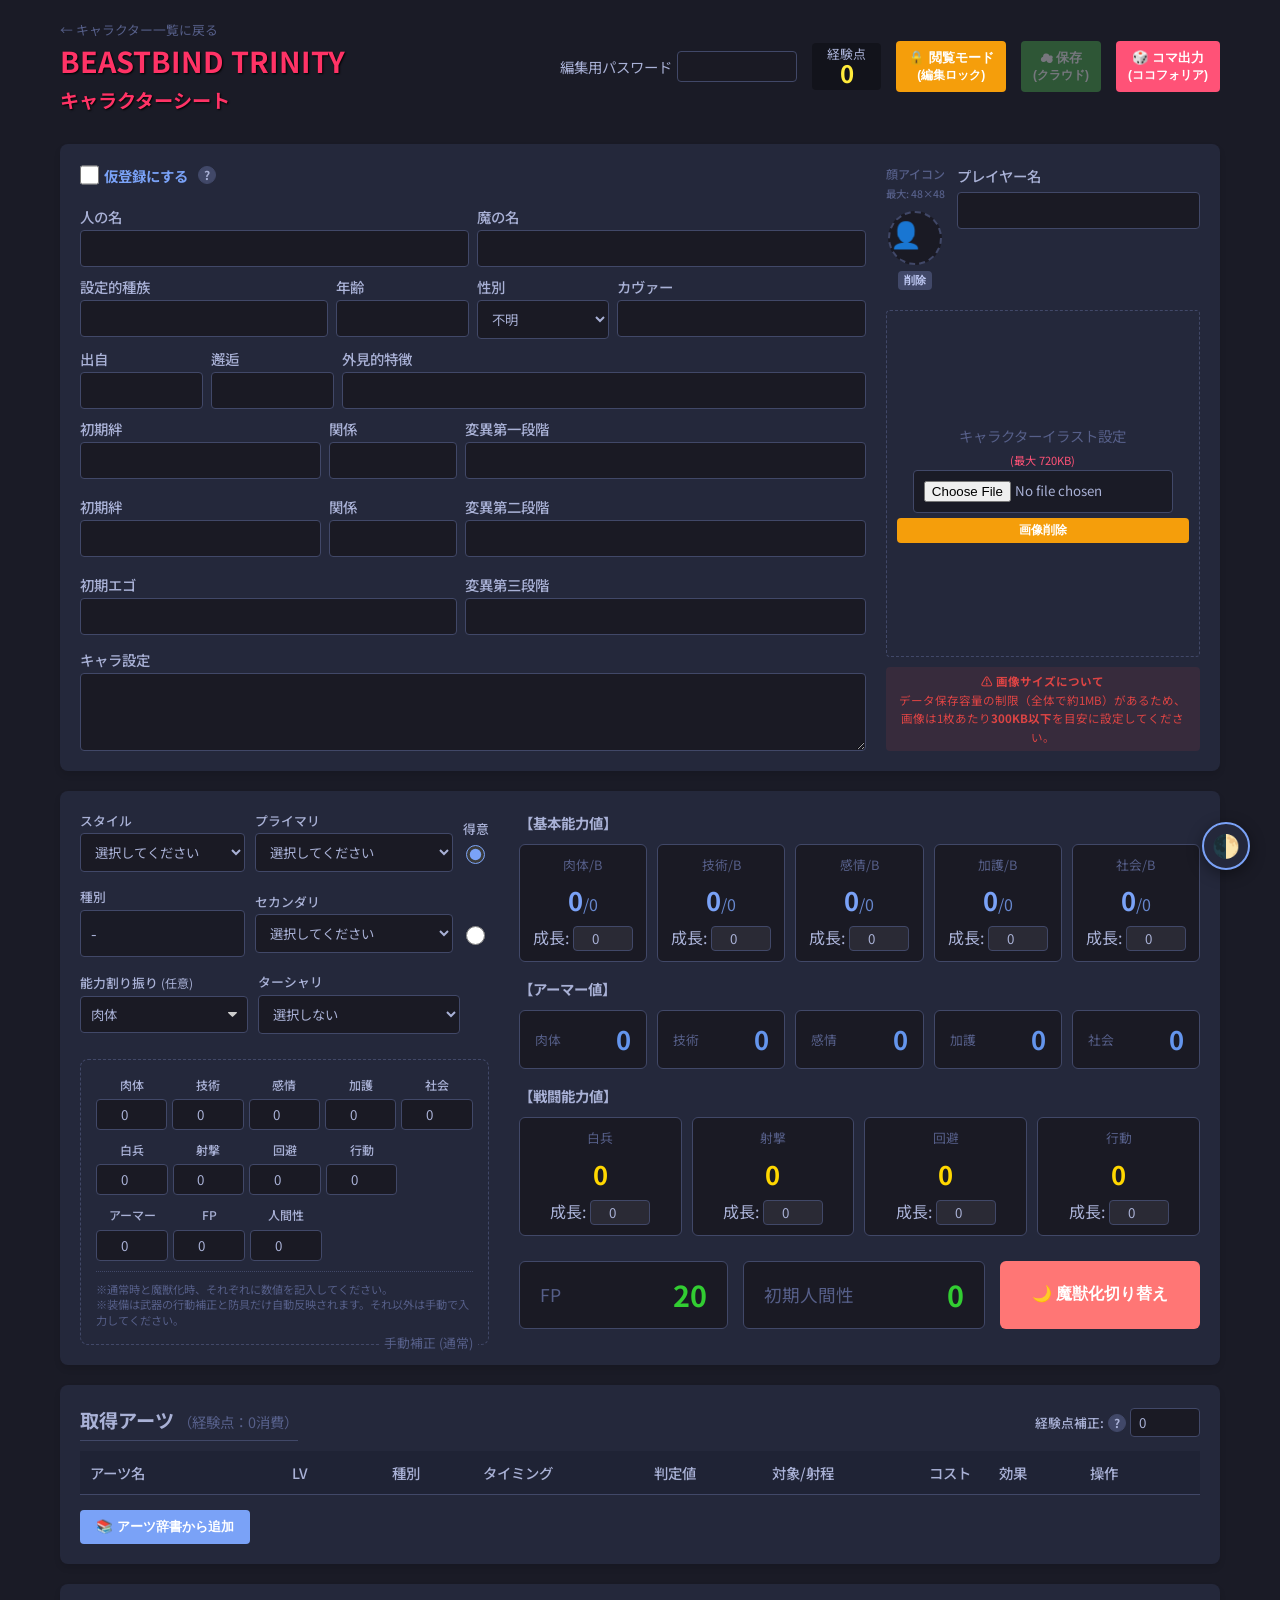
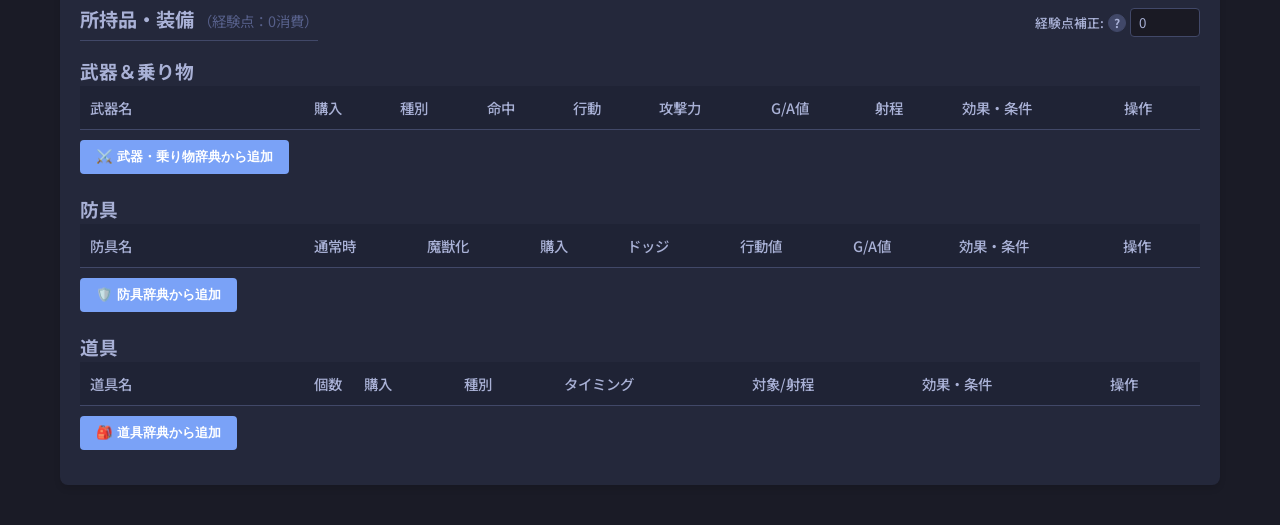
==== commit 350315d6: "Unify character image slot and implement 720KB size limit" ====
--- a/sheet.html
+++ b/sheet.html
@@ -166,19 +166,11 @@
                             <div class="char-illustration box" style="flex: 1; border: 1px dashed var(--border-color); display: flex; flex-direction: column; align-items: center; justify-content: center; position: relative; border-radius: 4px; padding: 10px; text-align: center; color: var(--text-muted); cursor: pointer;">
                                 <img id="char-image-preview" src="" alt="キャラクターイラスト" style="display: none; width: 100%; height: auto; border-radius: 4px;">
                                 <div id="char-image-placeholder" class="placeholder-content" style="font-size: 0.9rem;">
-                                    人の姿<br>イラスト設定
+                                    キャラクターイラスト設定<br>
+                                    <span style="font-size: 0.7rem; color: #ff5277;">(最大 720KB)</span>
                                 </div>
                                 <input type="file" id="char-image-upload" accept="image/*" style="display: none;" class="edit-only">
                                 <button id="clear-image-btn" class="btn warning edit-only" style="width: 100%; margin-top: 5px; display: none; font-size: 0.75rem; padding: 4px;">画像削除</button>
-                            </div>
-
-                            <div class="char-illustration box" style="flex: 1; border: 1px dashed var(--border-color); display: flex; flex-direction: column; align-items: center; justify-content: center; position: relative; border-radius: 4px; padding: 10px; text-align: center; color: var(--text-muted); cursor: pointer;">
-                                <img id="char-image-preview2" src="" alt="魔の姿イラスト" style="display: none; width: 100%; height: auto; border-radius: 4px;">
-                                <div id="char-image-placeholder2" class="placeholder-content" style="font-size: 0.9rem;">
-                                    魔の姿<br>イラスト設定
-                                </div>
-                                <input type="file" id="char-image-upload2" accept="image/*" style="display: none;" class="edit-only">
-                                <button id="clear-image-btn2" class="btn warning edit-only" style="width: 100%; margin-top: 5px; display: none; font-size: 0.75rem; padding: 4px;">画像削除</button>
                             </div>
                         </div>
                         <div class="edit-only" style="margin-top: 10px; font-size: 0.72rem; color: #dd4444; background: rgba(221, 68, 68, 0.1); padding: 5px; border-radius: 4px; text-align: center;">
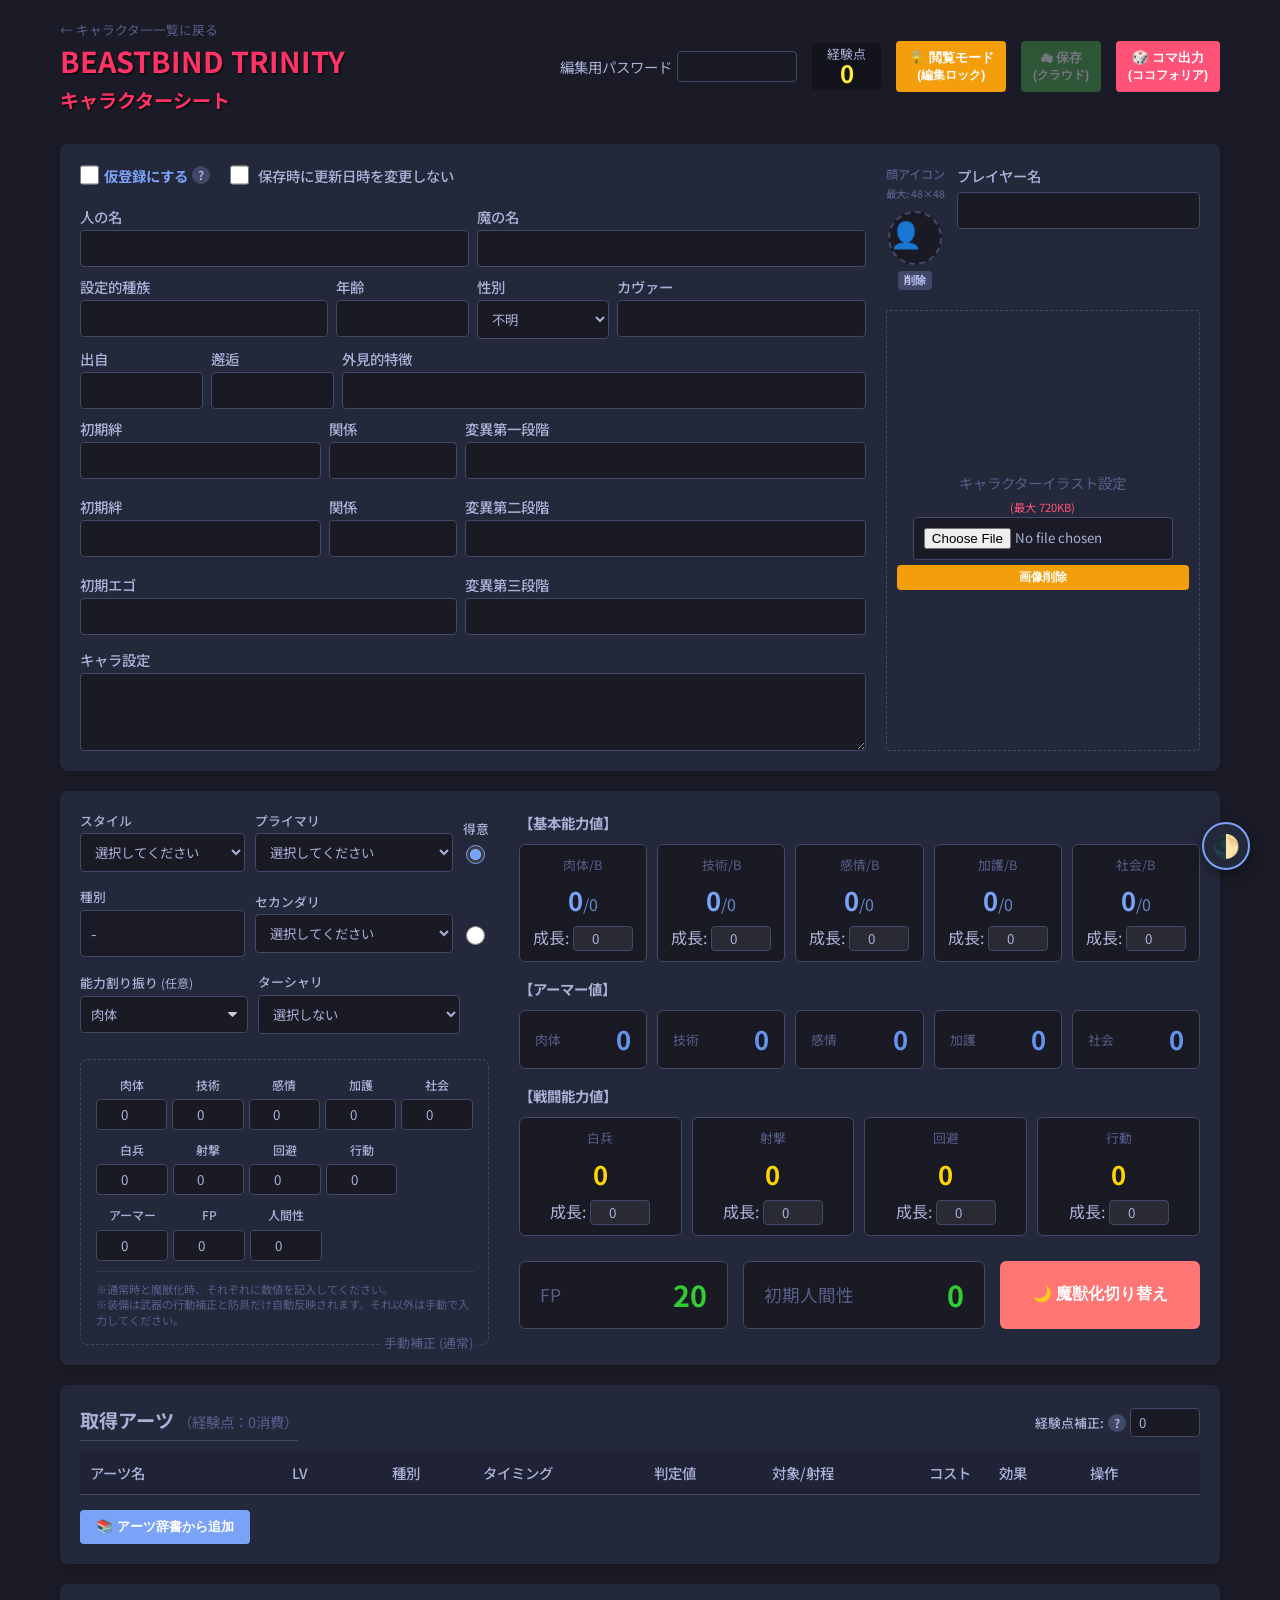
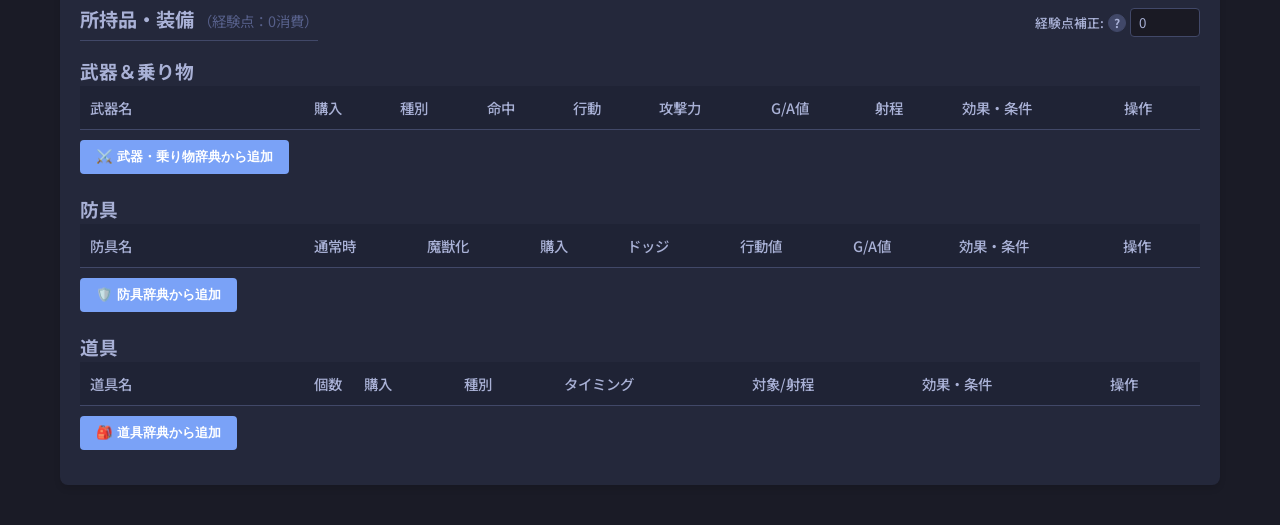
==== commit 48798125: "UI/Functionality adjustments: remove image warning, add timestamp skip option, fix Cocofolia output," ====
--- a/sheet.html
+++ b/sheet.html
@@ -41,17 +41,23 @@
                 <div style="display: grid; grid-template-columns: 2.5fr 1fr; gap: 20px;">
                     <!-- Left Side (Text Inputs) -->
                     <div class="profile-input-grid" style="display: flex; flex-direction: column; gap: 8px;">
-                        <div class="form-group edit-only" style="flex-direction:row; align-items:center; gap:10px; margin-bottom:10px;">
-                            <label style="margin:0; cursor:pointer; display:flex; align-items:center;">
-                                <input type="checkbox" id="is-temp-reg" class="edit-only-input">
-                                <span style="font-weight:bold; color:var(--primary-color);">仮登録にする</span>
+                        <div class="form-group edit-only" style="flex-direction:row; align-items:center; gap:20px; margin-bottom:10px;">
+                            <div style="display: flex; align-items: center; gap: 4px;">
+                                <label style="margin:0; cursor:pointer; display:flex; align-items:center;">
+                                    <input type="checkbox" id="is-temp-reg" class="edit-only-input">
+                                    <span style="font-weight:bold; color:var(--primary-color);">仮登録にする</span>
+                                </label>
+                                <div class="tooltip-container">
+                                    <span class="tooltip-icon">?</span>
+                                    <div class="tooltip-content">
+                                        キャラクターを仮登録したい場合はチェックしてください。仮登録のキャラクターは一覧に表示されず、統計データにも反映されません。
+                                    </div>
+                                </div>
+                            </div>
+                            <label style="margin:0; cursor:pointer; display:flex; align-items:center; gap:4px;">
+                                <input type="checkbox" id="no-timestamp-update" class="edit-only-input">
+                                <span style="font-size:0.9rem;">保存時に更新日時を変更しない</span>
                             </label>
-                            <div class="tooltip-container">
-                                <span class="tooltip-icon">?</span>
-                                <div class="tooltip-content">
-                                    キャラクターを仮登録したい場合はチェックしてください。仮登録のキャラクターは一覧に表示されず、統計データにも反映されません。
-                                </div>
-                            </div>
                         </div>
                         <div style="display: flex; gap: 8px;">
                             <div class="form-group" style="flex: 1;">
@@ -172,11 +178,6 @@
                                 <input type="file" id="char-image-upload" accept="image/*" style="display: none;" class="edit-only">
                                 <button id="clear-image-btn" class="btn warning edit-only" style="width: 100%; margin-top: 5px; display: none; font-size: 0.75rem; padding: 4px;">画像削除</button>
                             </div>
-                        </div>
-                        <div class="edit-only" style="margin-top: 10px; font-size: 0.72rem; color: #dd4444; background: rgba(221, 68, 68, 0.1); padding: 5px; border-radius: 4px; text-align: center;">
-                            <strong>⚠️ 画像サイズについて</strong><br>
-                            データ保存容量の制限（全体で約1MB）があるため、<br>
-                            画像は1枚あたり<strong>300KB以下</strong>を目安に設定してください。
                         </div>
                     </div>
                 </div>
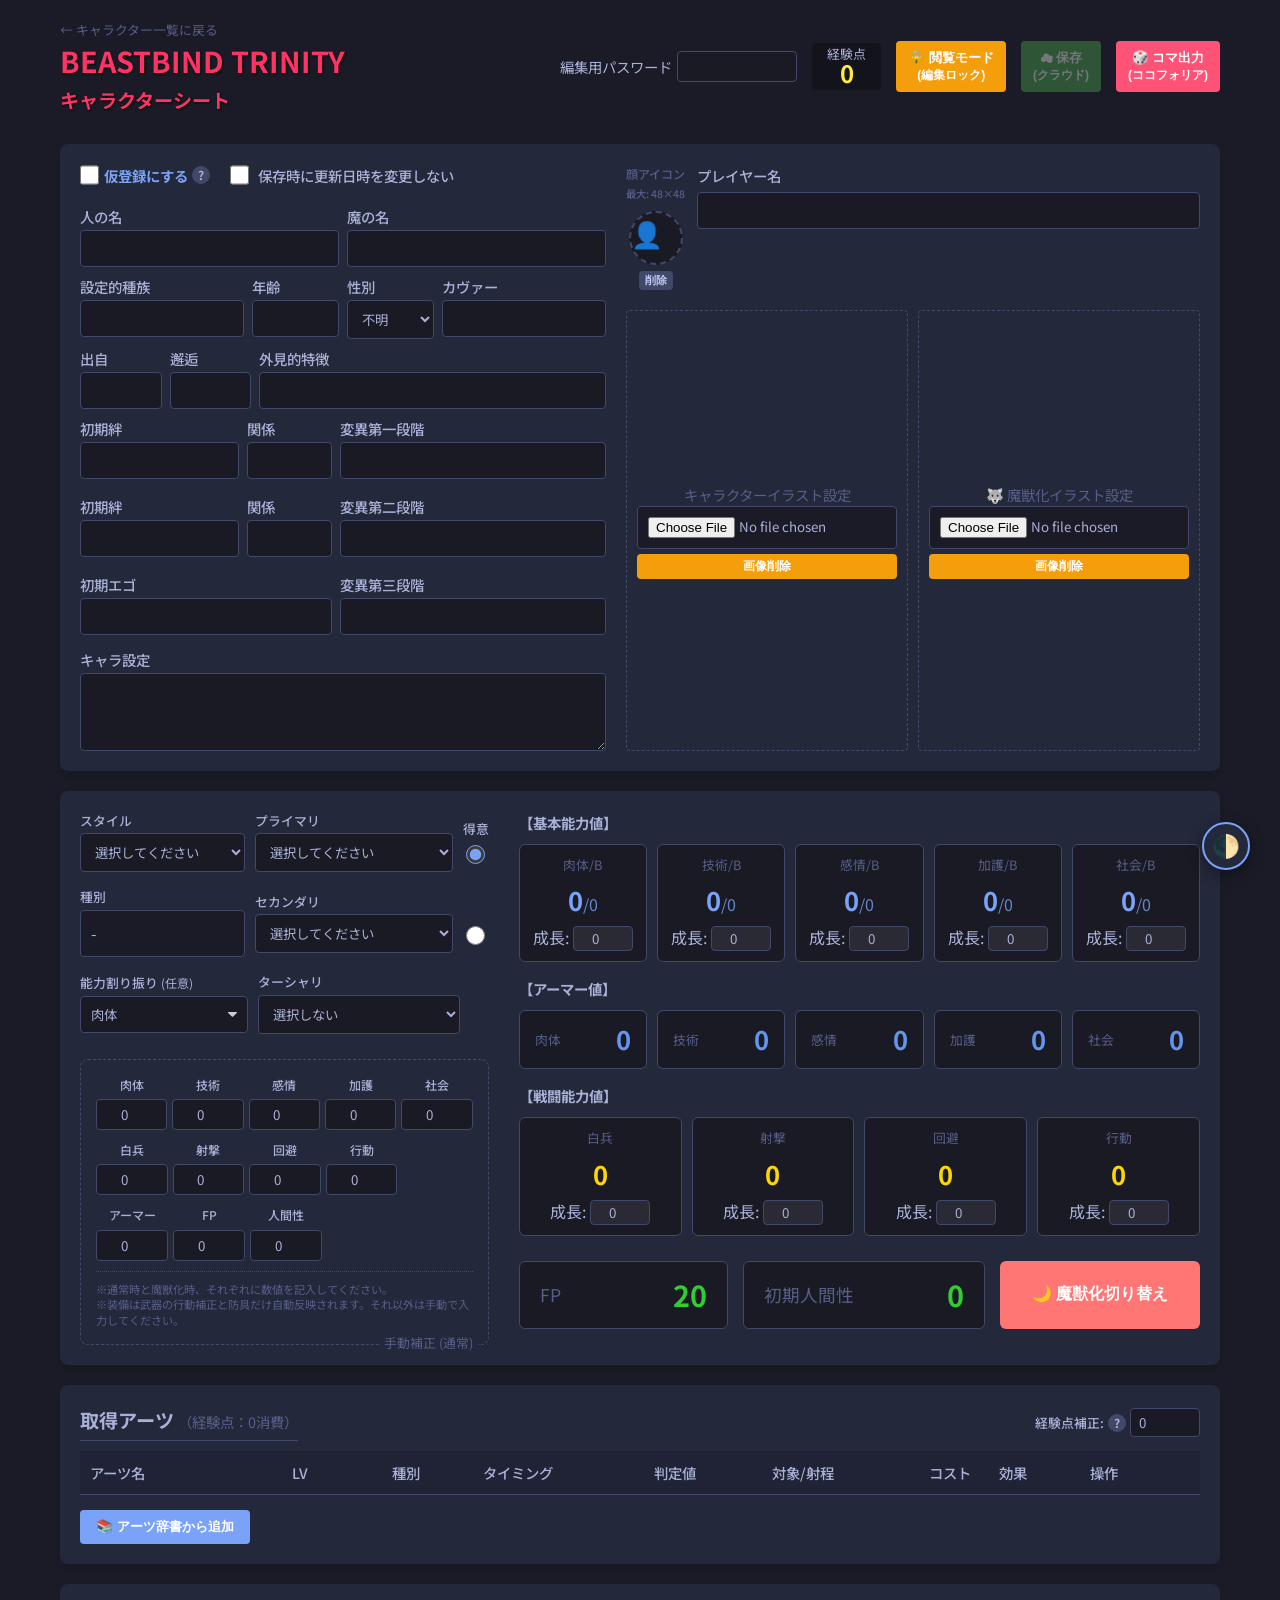
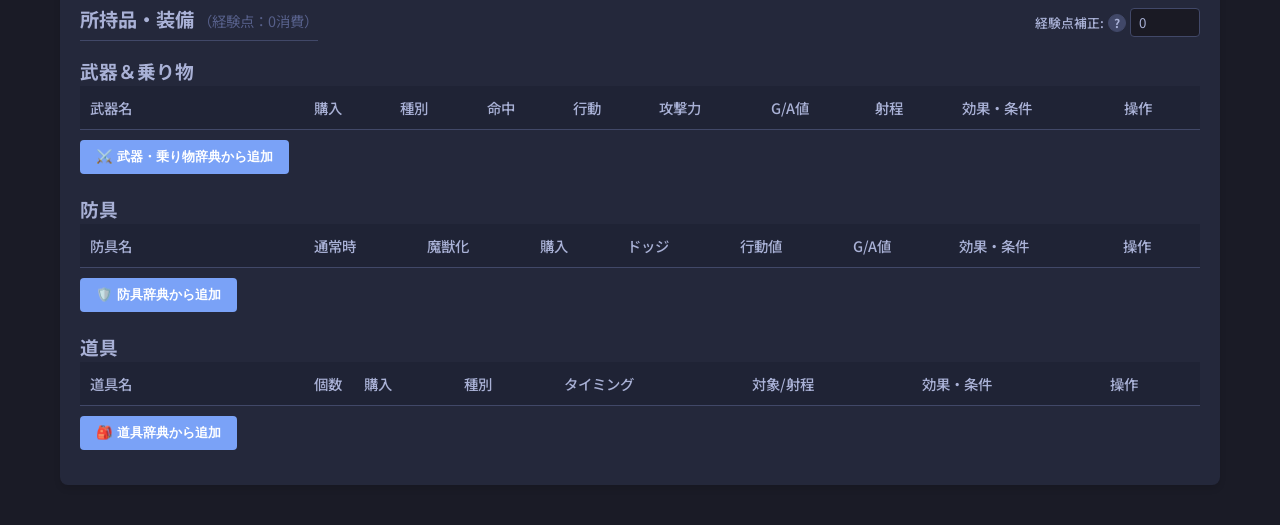
==== commit 904848bd: "feat: migrate images to Cloud Storage, add beast form image slot" ====
--- a/sheet.html
+++ b/sheet.html
@@ -172,11 +172,18 @@
                             <div class="char-illustration box" style="flex: 1; border: 1px dashed var(--border-color); display: flex; flex-direction: column; align-items: center; justify-content: center; position: relative; border-radius: 4px; padding: 10px; text-align: center; color: var(--text-muted); cursor: pointer;">
                                 <img id="char-image-preview" src="" alt="キャラクターイラスト" style="display: none; width: 100%; height: auto; border-radius: 4px;">
                                 <div id="char-image-placeholder" class="placeholder-content" style="font-size: 0.9rem;">
-                                    キャラクターイラスト設定<br>
-                                    <span style="font-size: 0.7rem; color: #ff5277;">(最大 720KB)</span>
+                                    キャラクターイラスト設定
                                 </div>
                                 <input type="file" id="char-image-upload" accept="image/*" style="display: none;" class="edit-only">
                                 <button id="clear-image-btn" class="btn warning edit-only" style="width: 100%; margin-top: 5px; display: none; font-size: 0.75rem; padding: 4px;">画像削除</button>
+                            </div>
+                            <div class="char-illustration box" style="flex: 1; border: 1px dashed var(--border-color); display: flex; flex-direction: column; align-items: center; justify-content: center; position: relative; border-radius: 4px; padding: 10px; text-align: center; color: var(--text-muted); cursor: pointer;">
+                                <img id="char-image2-preview" src="" alt="魔獣化イラスト" style="display: none; width: 100%; height: auto; border-radius: 4px;">
+                                <div id="char-image2-placeholder" class="placeholder-content" style="font-size: 0.9rem;">
+                                    🐺 魔獣化イラスト設定
+                                </div>
+                                <input type="file" id="char-image2-upload" accept="image/*" style="display: none;" class="edit-only">
+                                <button id="clear-image2-btn" class="btn warning edit-only" style="width: 100%; margin-top: 5px; display: none; font-size: 0.75rem; padding: 4px;">画像削除</button>
                             </div>
                         </div>
                     </div>
@@ -959,6 +966,7 @@
 
     <script src="https://www.gstatic.com/firebasejs/10.14.0/firebase-app-compat.js"></script>
     <script src="https://www.gstatic.com/firebasejs/10.14.0/firebase-firestore-compat.js"></script>
+    <script src="https://www.gstatic.com/firebasejs/10.14.0/firebase-storage-compat.js"></script>
     <button id="theme-toggle-fixed" class="theme-toggle-fixed" title="テーマ切り替え">🌓</button>
     <script src="js/firebase-config.js?v=2"></script>
     <script src="js/firebase.js"></script>
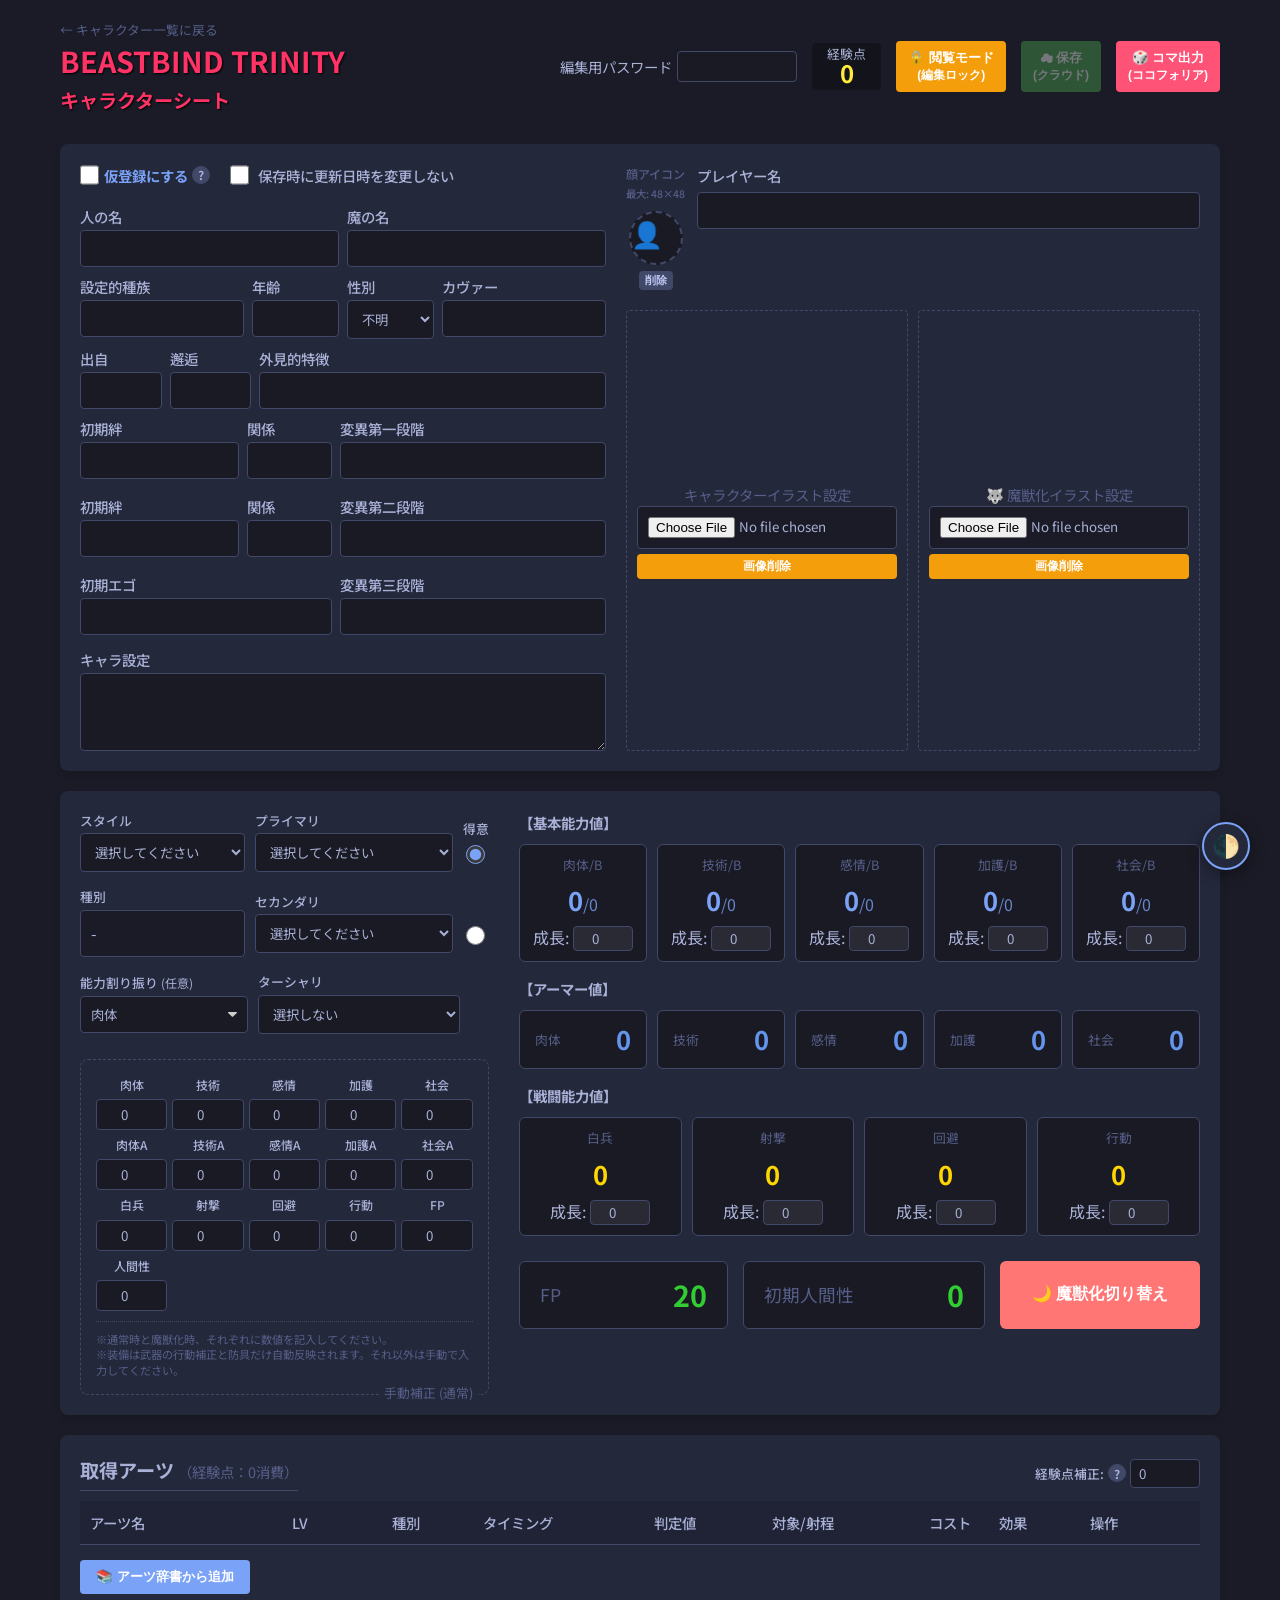
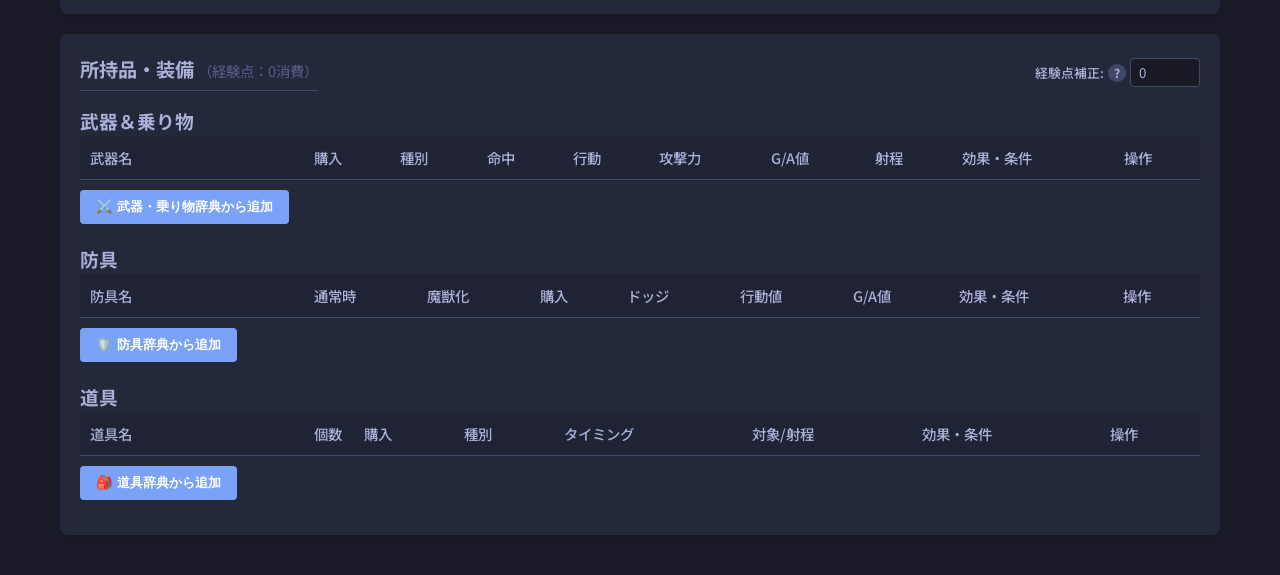
==== commit c992be4b: "Update armor selection UI to checkboxes and subdivide manual armor adjustments" ====
--- a/sheet.html
+++ b/sheet.html
@@ -256,46 +256,66 @@
                         <div class="manual-adjustments-box" style="border: 1px dashed var(--border-color); border-radius: 8px; padding: 15px; margin-top: 10px; position: relative;">
                             <div style="position: absolute; bottom: -10px; right: 10px; background: var(--panel-bg); padding: 0 5px; font-size: 0.8rem; color: var(--text-muted);">手動補正 <span id="adj-state-label">(通常)</span></div>
                             
-                            <!-- Normal Adjustments -->
+                             <!-- Normal Adjustments -->
                             <div id="normal-adj-grid" style="display: block;">
-                                <div style="display: grid; grid-template-columns: repeat(5, 1fr); gap: 5px; margin-bottom: 10px;">
+                                <!-- Row 1: Basic Stats -->
+                                <div style="display: grid; grid-template-columns: repeat(5, 1fr); gap: 5px; margin-bottom: 5px;">
                                     <div class="form-group"><label style="font-size:0.75rem; text-align:center;">肉体</label><input type="number" id="mod-body-normal" value="0" class="stat-trigger edit-only-input manual-adj-input normal-adj-input"></div>
                                     <div class="form-group"><label style="font-size:0.75rem; text-align:center;">技術</label><input type="number" id="mod-tech-normal" value="0" class="stat-trigger edit-only-input manual-adj-input normal-adj-input"></div>
                                     <div class="form-group"><label style="font-size:0.75rem; text-align:center;">感情</label><input type="number" id="mod-emo-normal" value="0" class="stat-trigger edit-only-input manual-adj-input normal-adj-input"></div>
                                     <div class="form-group"><label style="font-size:0.75rem; text-align:center;">加護</label><input type="number" id="mod-div-normal" value="0" class="stat-trigger edit-only-input manual-adj-input normal-adj-input"></div>
                                     <div class="form-group"><label style="font-size:0.75rem; text-align:center;">社会</label><input type="number" id="mod-soc-normal" value="0" class="stat-trigger edit-only-input manual-adj-input normal-adj-input"></div>
                                 </div>
-                                <div style="display: grid; grid-template-columns: repeat(4, 1fr); gap: 5px; width: 80%;">
+                                <!-- Row 2: Armor Adjustment (A) -->
+                                <div style="display: grid; grid-template-columns: repeat(5, 1fr); gap: 5px; margin-bottom: 5px;">
+                                    <div class="form-group"><label style="font-size:0.75rem; text-align:center;">肉体A</label><input type="number" id="mod-armor-phys-normal" value="0" class="stat-trigger edit-only-input manual-adj-input normal-adj-input"></div>
+                                    <div class="form-group"><label style="font-size:0.75rem; text-align:center;">技術A</label><input type="number" id="mod-armor-tech-normal" value="0" class="stat-trigger edit-only-input manual-adj-input normal-adj-input"></div>
+                                    <div class="form-group"><label style="font-size:0.75rem; text-align:center;">感情A</label><input type="number" id="mod-armor-emo-normal" value="0" class="stat-trigger edit-only-input manual-adj-input normal-adj-input"></div>
+                                    <div class="form-group"><label style="font-size:0.75rem; text-align:center;">加護A</label><input type="number" id="mod-armor-div-normal" value="0" class="stat-trigger edit-only-input manual-adj-input normal-adj-input"></div>
+                                    <div class="form-group"><label style="font-size:0.75rem; text-align:center;">社会A</label><input type="number" id="mod-armor-soc-normal" value="0" class="stat-trigger edit-only-input manual-adj-input normal-adj-input"></div>
+                                </div>
+                                <!-- Row 3: Combat Stats & FP -->
+                                <div style="display: grid; grid-template-columns: repeat(5, 1fr); gap: 5px; margin-bottom: 5px;">
                                     <div class="form-group"><label style="font-size:0.75rem; text-align:center;">白兵</label><input type="number" id="mod-melee-normal" value="0" class="stat-trigger edit-only-input manual-adj-input normal-adj-input"></div>
                                     <div class="form-group"><label style="font-size:0.75rem; text-align:center;">射撃</label><input type="number" id="mod-ranged-normal" value="0" class="stat-trigger edit-only-input manual-adj-input normal-adj-input"></div>
                                     <div class="form-group"><label style="font-size:0.75rem; text-align:center;">回避</label><input type="number" id="mod-dodge-normal" value="0" class="stat-trigger edit-only-input manual-adj-input normal-adj-input"></div>
                                     <div class="form-group"><label style="font-size:0.75rem; text-align:center;">行動</label><input type="number" id="mod-action-normal" value="0" class="stat-trigger edit-only-input manual-adj-input normal-adj-input"></div>
-                                </div>
-                                <div style="display: grid; grid-template-columns: repeat(3, 1fr); gap: 5px; width: 60%; margin-top: 10px;">
-                                    <div class="form-group"><label style="font-size:0.75rem; text-align:center;">アーマー</label><input type="number" id="mod-armor-normal" value="0" class="stat-trigger edit-only-input manual-adj-input normal-adj-input"></div>
                                     <div class="form-group"><label style="font-size:0.75rem; text-align:center;">FP</label><input type="number" id="mod-fp-normal" value="0" class="stat-trigger edit-only-input manual-adj-input normal-adj-input"></div>
+                                </div>
+                                <!-- Row 4: Humanity -->
+                                <div style="display: grid; grid-template-columns: repeat(5, 1fr); gap: 5px;">
                                     <div class="form-group"><label style="font-size:0.75rem; text-align:center;">人間性</label><input type="number" id="mod-humanity-normal" value="0" class="stat-trigger edit-only-input manual-adj-input normal-adj-input"></div>
                                 </div>
                             </div>
 
-                            <!-- Beast Adjustments -->
+                             <!-- Beast Adjustments -->
                             <div id="beast-adj-grid" style="display: none;">
-                                <div style="display: grid; grid-template-columns: repeat(5, 1fr); gap: 5px; margin-bottom: 10px;">
+                                <!-- Row 1: Basic Stats -->
+                                <div style="display: grid; grid-template-columns: repeat(5, 1fr); gap: 5px; margin-bottom: 5px;">
                                     <div class="form-group"><label style="font-size:0.75rem; text-align:center;">肉体</label><input type="number" id="mod-body-beast" value="0" class="stat-trigger edit-only-input manual-adj-input beast-adj-input"></div>
                                     <div class="form-group"><label style="font-size:0.75rem; text-align:center;">技術</label><input type="number" id="mod-tech-beast" value="0" class="stat-trigger edit-only-input manual-adj-input beast-adj-input"></div>
                                     <div class="form-group"><label style="font-size:0.75rem; text-align:center;">感情</label><input type="number" id="mod-emo-beast" value="0" class="stat-trigger edit-only-input manual-adj-input beast-adj-input"></div>
                                     <div class="form-group"><label style="font-size:0.75rem; text-align:center;">加護</label><input type="number" id="mod-div-beast" value="0" class="stat-trigger edit-only-input manual-adj-input beast-adj-input"></div>
                                     <div class="form-group"><label style="font-size:0.75rem; text-align:center;">社会</label><input type="number" id="mod-soc-beast" value="0" class="stat-trigger edit-only-input manual-adj-input beast-adj-input"></div>
                                 </div>
-                                <div style="display: grid; grid-template-columns: repeat(4, 1fr); gap: 5px; width: 80%;">
+                                <!-- Row 2: Armor Adjustment (A) -->
+                                <div style="display: grid; grid-template-columns: repeat(5, 1fr); gap: 5px; margin-bottom: 5px;">
+                                    <div class="form-group"><label style="font-size:0.75rem; text-align:center;">肉体A</label><input type="number" id="mod-armor-phys-beast" value="0" class="stat-trigger edit-only-input manual-adj-input beast-adj-input"></div>
+                                    <div class="form-group"><label style="font-size:0.75rem; text-align:center;">技術A</label><input type="number" id="mod-armor-tech-beast" value="0" class="stat-trigger edit-only-input manual-adj-input beast-adj-input"></div>
+                                    <div class="form-group"><label style="font-size:0.75rem; text-align:center;">感情A</label><input type="number" id="mod-armor-emo-beast" value="0" class="stat-trigger edit-only-input manual-adj-input beast-adj-input"></div>
+                                    <div class="form-group"><label style="font-size:0.75rem; text-align:center;">加護A</label><input type="number" id="mod-armor-div-beast" value="0" class="stat-trigger edit-only-input manual-adj-input beast-adj-input"></div>
+                                    <div class="form-group"><label style="font-size:0.75rem; text-align:center;">社会A</label><input type="number" id="mod-armor-soc-beast" value="0" class="stat-trigger edit-only-input manual-adj-input beast-adj-input"></div>
+                                </div>
+                                <!-- Row 3: Combat Stats & FP -->
+                                <div style="display: grid; grid-template-columns: repeat(5, 1fr); gap: 5px; margin-bottom: 5px;">
                                     <div class="form-group"><label style="font-size:0.75rem; text-align:center;">白兵</label><input type="number" id="mod-melee-beast" value="0" class="stat-trigger edit-only-input manual-adj-input beast-adj-input"></div>
                                     <div class="form-group"><label style="font-size:0.75rem; text-align:center;">射撃</label><input type="number" id="mod-ranged-beast" value="0" class="stat-trigger edit-only-input manual-adj-input beast-adj-input"></div>
                                     <div class="form-group"><label style="font-size:0.75rem; text-align:center;">回避</label><input type="number" id="mod-dodge-beast" value="0" class="stat-trigger edit-only-input manual-adj-input beast-adj-input"></div>
                                     <div class="form-group"><label style="font-size:0.75rem; text-align:center;">行動</label><input type="number" id="mod-action-beast" value="0" class="stat-trigger edit-only-input manual-adj-input beast-adj-input"></div>
-                                </div>
-                                <div style="display: grid; grid-template-columns: repeat(3, 1fr); gap: 5px; width: 60%; margin-top: 10px;">
-                                    <div class="form-group"><label style="font-size:0.75rem; text-align:center;">アーマー</label><input type="number" id="mod-armor-beast" value="0" class="stat-trigger edit-only-input manual-adj-input beast-adj-input"></div>
                                     <div class="form-group"><label style="font-size:0.75rem; text-align:center;">FP</label><input type="number" id="mod-fp-beast" value="0" class="stat-trigger edit-only-input manual-adj-input beast-adj-input"></div>
+                                </div>
+                                <!-- Row 4: Humanity -->
+                                <div style="display: grid; grid-template-columns: repeat(5, 1fr); gap: 5px;">
                                     <div class="form-group"><label style="font-size:0.75rem; text-align:center;">人間性</label><input type="number" id="mod-humanity-beast" value="0" class="stat-trigger edit-only-input manual-adj-input beast-adj-input"></div>
                                 </div>
                             </div>
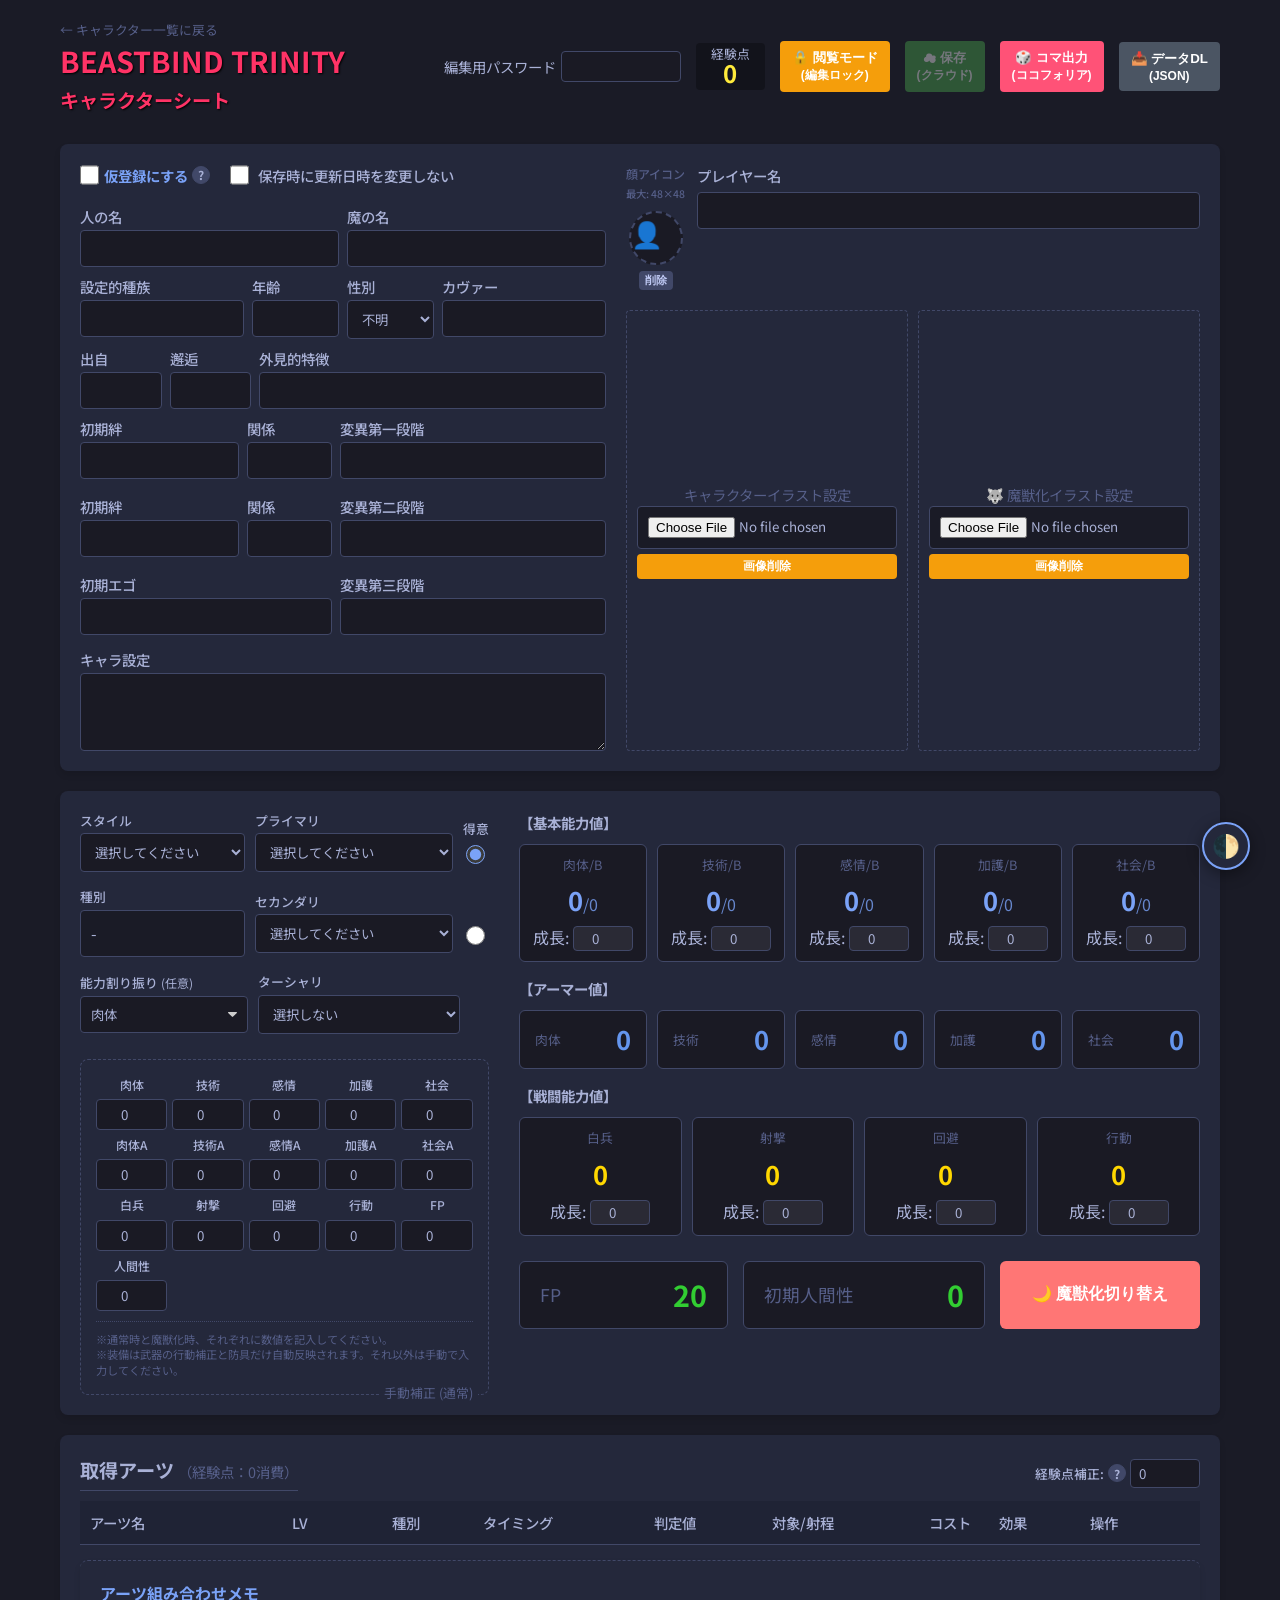
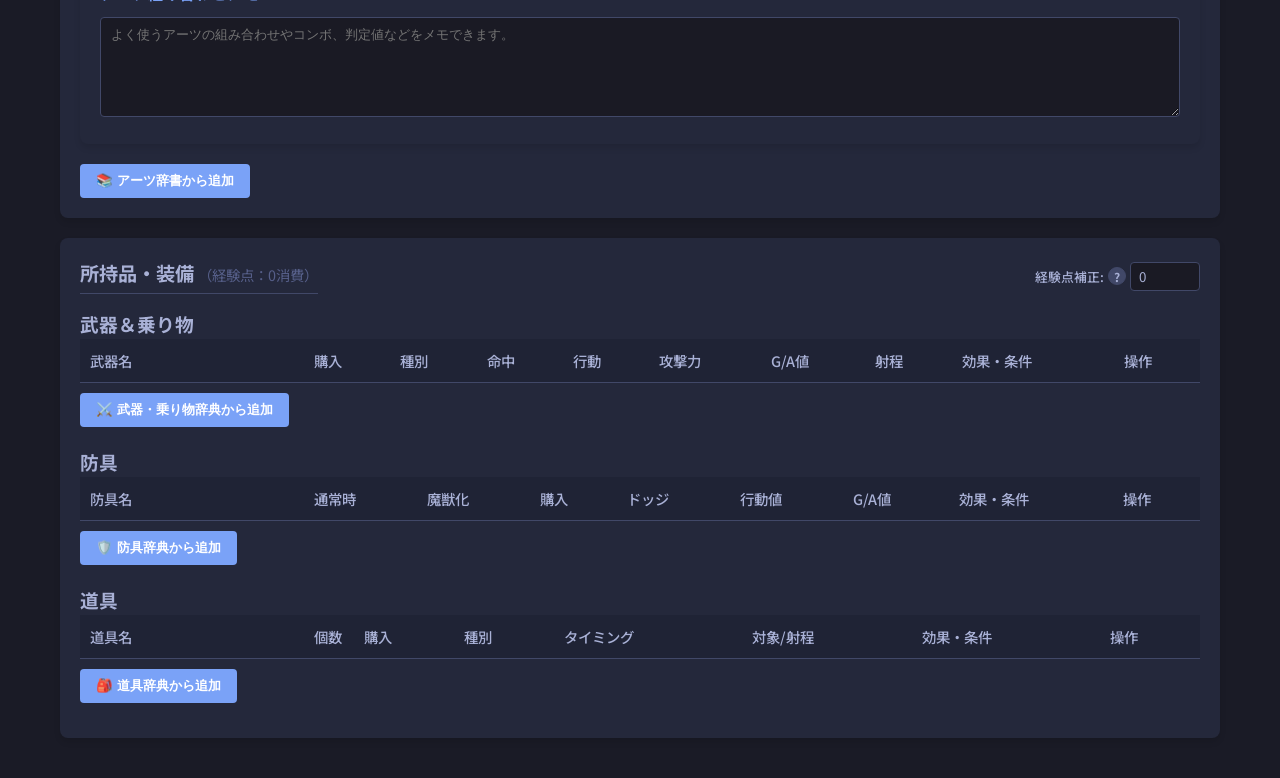
==== commit 599f12d0: "Add arts combination memo, JSON download, enhanced dictionary filters, and player name filtering" ====
--- a/sheet.html
+++ b/sheet.html
@@ -31,6 +31,7 @@
                     <button id="toggle-edit-mode-btn" class="btn warning" style="background:#f59e0b; color:#fff; border:none; padding:8px 12px; border-radius:4px; font-weight:bold; cursor:pointer;">🔒 閲覧モード<br><span style="font-size:0.75rem;">(編集ロック)</span></button>
                     <button id="save-firebase-btn" class="btn primary edit-only" style="background:#4caf50; color:#fff; border:none; padding:8px 12px; border-radius:4px; font-weight:bold; cursor:pointer;">☁ 保存<br><span style="font-size:0.75rem;">(クラウド)</span></button>
                     <button id="export-cocofolia-btn" class="btn primary" style="background:#ff5277; color:#fff; border:none; padding:8px 12px; border-radius:4px; font-weight:bold; cursor:pointer;">🎲 コマ出力<br><span style="font-size:0.75rem;">(ココフォリア)</span></button>
+                    <button id="download-json-btn" class="btn" style="background:#4b5563; color:#fff; border:none; padding:8px 12px; border-radius:4px; font-weight:bold; cursor:pointer;">📥 データDL<br><span style="font-size:0.75rem;">(JSON)</span></button>
                 </div>
             </div>
         </header>
@@ -409,6 +410,13 @@
                         </tbody>
                     </table>
                 </div>
+
+                <!-- Arts Combination Memo -->
+                <div class="panel edit-only" style="margin-top: 15px; border-top: 1px dashed var(--border-color); padding-top: 20px;">
+                    <h3 style="font-size: 1rem; margin-bottom: 10px; color: var(--primary-color);">アーツ組み合わせメモ</h3>
+                    <textarea id="arts-combination-memo" class="profile-input" style="width: 100%; height: 100px; resize: vertical;" placeholder="よく使うアーツの組み合わせやコンボ、判定値などをメモできます。"></textarea>
+                </div>
+                <div class="view-only-text" id="arts-combination-memo-view" style="margin-top: 10px; font-size: 0.9rem; padding: 10px; background: rgba(0,0,0,0.05); border-left: 3px solid var(--primary-color); white-space: pre-wrap;"></div>
                 <div class="arts-controls" style="margin-top: 15px;">
                     <button id="open-arts-dictionary-btn" class="btn primary">📚 アーツ辞書から追加</button>
                 </div>
@@ -513,8 +521,8 @@
                 <button id="close-arts-dictionary" class="btn exception-btn">✕ 閉じる</button>
             </div>
             
-            <div class="arts-filters form-grid" style="margin-bottom: 20px;">
-                <div class="form-group">
+            <div class="arts-filters" style="display: flex; gap: 15px; margin-bottom: 20px; flex-wrap: wrap;">
+                <div class="form-group" style="flex: 1;">
                     <label>フィルター</label>
                     <select id="arts-filter-category">
                         <option value="all">すべて</option>
@@ -523,9 +531,9 @@
                         <option value="attacker">アタッカー</option>
                     </select>
                 </div>
-                <div class="form-group">
+                <div class="form-group" style="flex: 3;">
                     <label>検索</label>
-                    <input type="text" id="arts-search-input" placeholder="アーツ名や効果で検索...">
+                    <input type="text" id="arts-search-input" placeholder="アーツ名、対象/射程、判定値など (スペース区切りで複数検索可)">
                 </div>
             </div>
 
@@ -560,10 +568,14 @@
                 <button id="close-equip-dictionary" class="btn exception-btn">✕ 閉じる</button>
             </div>
             
-            <div class="arts-filters form-grid" style="margin-bottom: 20px;">
-                <div class="form-group">
+            <div class="arts-filters" style="display: flex; gap: 15px; margin-bottom: 20px; flex-wrap: wrap;">
+                <div class="form-group" style="flex: 2;">
                     <label>検索</label>
-                    <input type="text" id="equip-search-input" placeholder="名前や効果で検索...">
+                    <input type="text" id="equip-search-input" placeholder="名前や効果で検索... (スペース区切りで複数検索可)">
+                </div>
+                <div class="form-group" style="flex: 1; min-width: 120px;">
+                    <label>常備化コスト以下</label>
+                    <input type="number" id="equip-filter-cost" placeholder="数値入力" min="0">
                 </div>
             </div>
 
